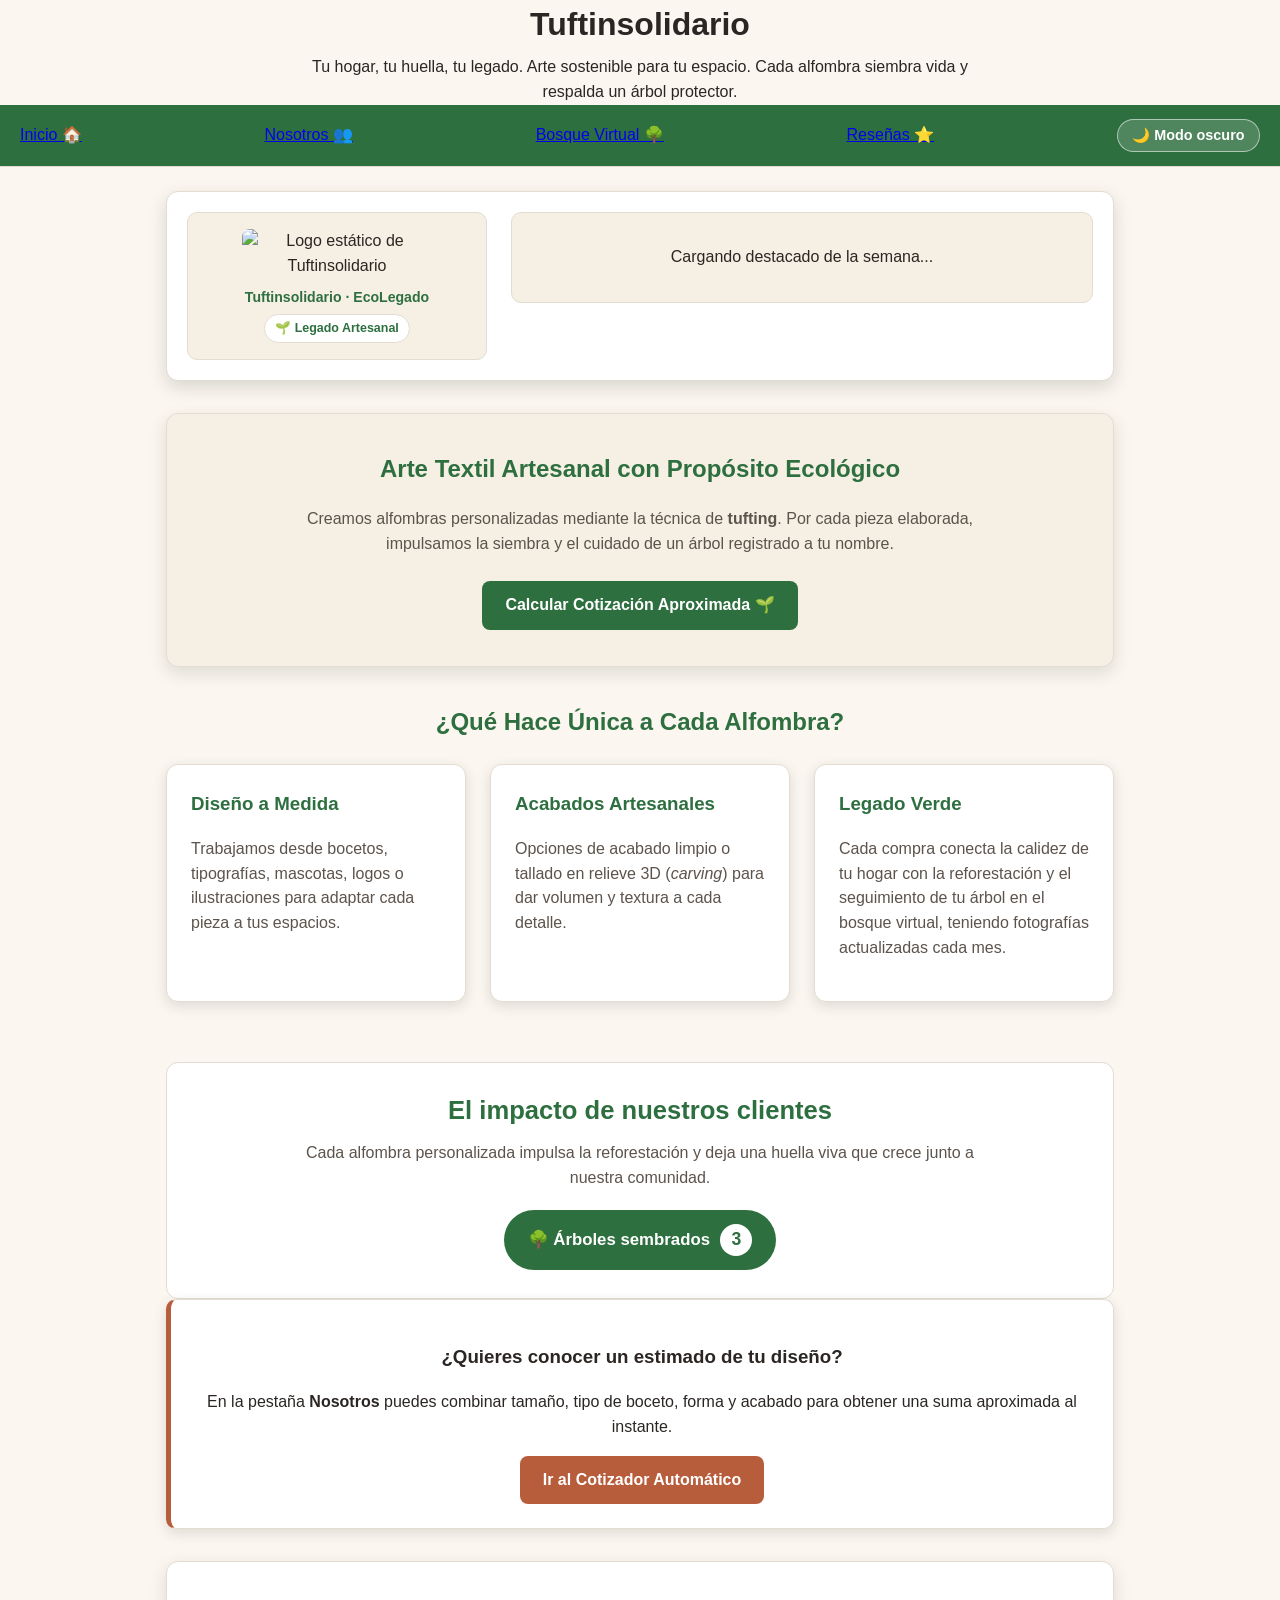
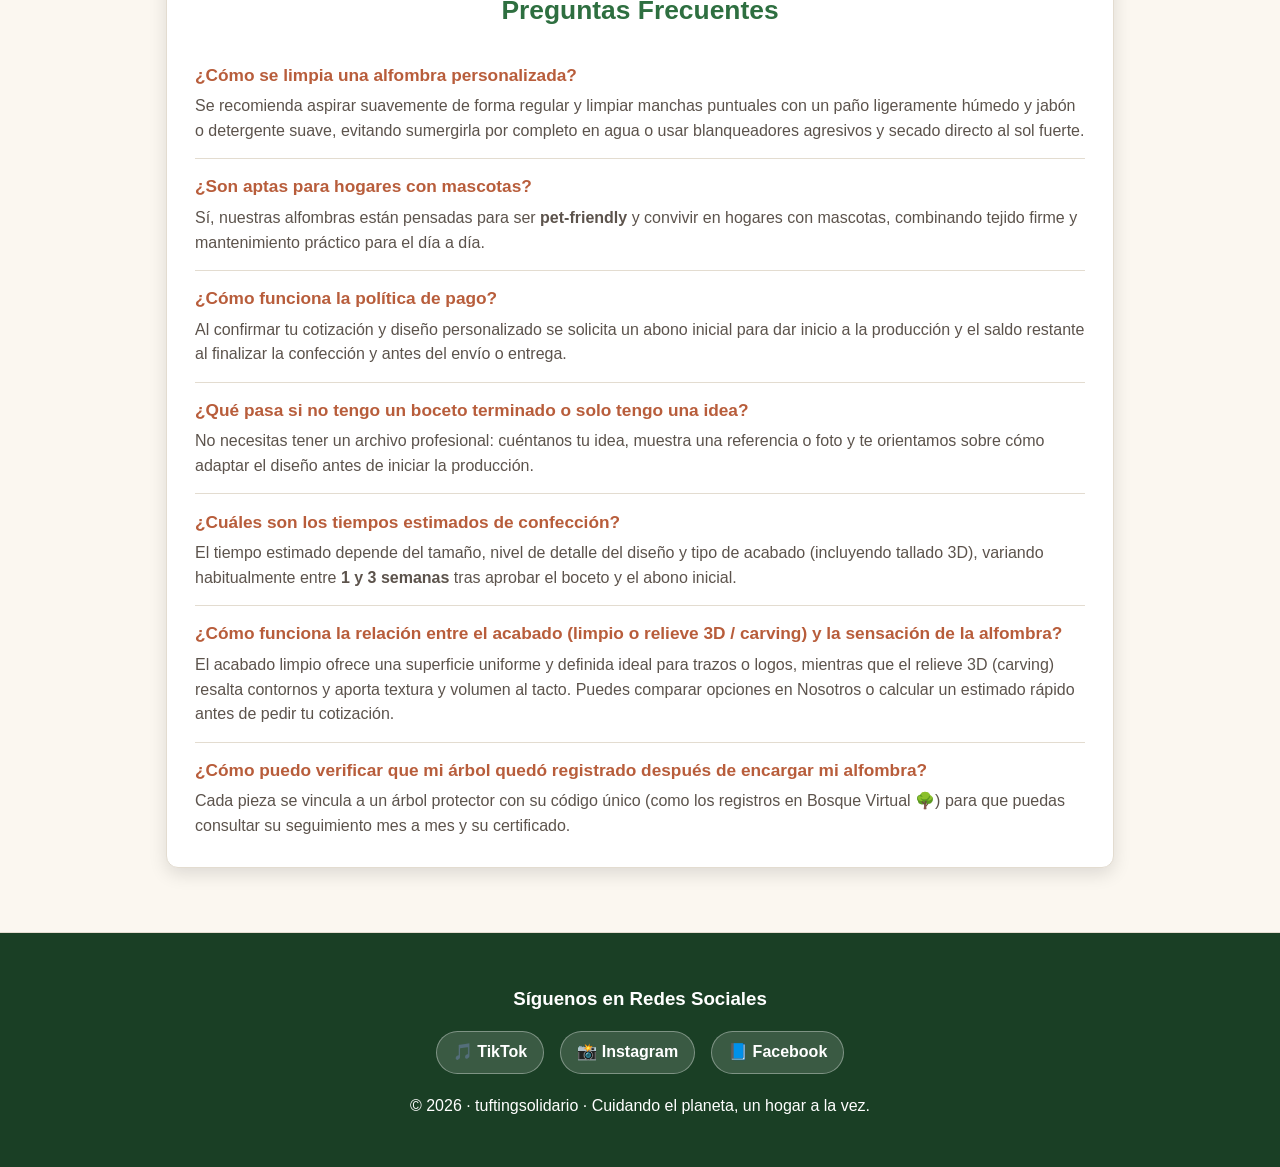
==== index.html @ ca731502 "Update index.html" ====
<!DOCTYPE html>
<html lang="es">
<head>
  <meta charset="UTF-8" />
  <meta name="viewport" content="width=device-width, initial-scale=1.0" />
  <title>Tuftinsolidario</title>
  <script src="https://www.google.com/recaptcha/enterprise.js?render=6LfWWOMtAAAAAG-5zjE4hywzDE1Qtfbz1AuRd30g"></script>
  <link rel="stylesheet" href="styles.css" />
  <style>
    header {
      text-align: center;
      display: flex;
      flex-direction: column;
      align-items: center;
      justify-content: center;
    }
    header h1 {
      margin: 0 auto;
      text-align: center;
      width: 100%;
    }
    header p {
      margin: 0.35rem auto 0;
      text-align: center;
      max-width: 720px;
    }
    .impacto-section {
      background-color: var(--card-bg, var(--bg-card, #ffffff));
      border: 1px solid var(--border-color, #e3dcd0);
      border-radius: 12px;
      padding: 1.75rem;
      margin: 2rem auto 0;
      text-align: center;
    }
    .impacto-section h2 {
      margin-top: 0;
      margin-bottom: 0.65rem;
      color: var(--primary-color, var(--accent-primary, #2e6f40));
      font-size: 1.6rem;
    }
    .impacto-section p {
      margin: 0 auto 1.25rem;
      max-width: 680px;
      color: var(--muted-color, var(--text-muted, #5c534c));
    }
    .btn-contador-arboles {
      display: inline-flex;
      align-items: center;
      gap: 0.65rem;
      background-color: var(--primary-color, var(--accent-primary, #2e6f40));
      color: #ffffff;
      text-decoration: none;
      padding: 0.85rem 1.45rem;
      border-radius: 999px;
      font-weight: bold;
      font-size: 1.05rem;
      transition: transform 0.15s ease, filter 0.15s ease;
    }
    .btn-contador-arboles:hover {
      transform: translateY(-1px);
      filter: brightness(0.95);
    }
    .contador-numero {
      display: inline-flex;
      align-items: center;
      justify-content: center;
      min-width: 2rem;
      height: 2rem;
      padding: 0 0.55rem;
      border-radius: 999px;
      background-color: #ffffff;
      color: var(--primary-color, var(--accent-primary, #2e6f40));
      font-weight: 800;
      font-size: 1.1rem;
    }
    .faq-section {
      background-color: var(--card-bg, var(--bg-card, #ffffff));
      border: 1px solid var(--border-color, #e3dcd0);
      border-radius: 12px;
      padding: 1.75rem;
      margin: 2rem auto;
      max-width: 980px;
    }
    .faq-section h2 {
      margin-top: 0;
      margin-bottom: 1rem;
      color: var(--primary-color, var(--accent-primary, #2e6f40));
      text-align: center;
      font-size: 1.65rem;
    }
    .faq-item {
      border-bottom: 1px solid var(--border-color, #e3dcd0);
      padding: 0.9rem 0;
    }
    .faq-item:last-child {
      border-bottom: none;
      padding-bottom: 0;
    }
    .faq-item h3 {
      margin: 0 0 0.35rem;
      color: var(--accent-warm, #b85d3b);
      font-size: 1.08rem;
    }
    .faq-item p {
      margin: 0;
      color: var(--muted-color, var(--text-muted, #5c534c));
    }
    .logo-fallback-badge {
      display: inline-block;
      margin-top: 0.35rem;
      padding: 0.25rem 0.65rem;
      border-radius: 999px;
      font-size: 0.78rem;
      font-weight: bold;
      background-color: var(--card-bg, #ffffff);
      color: var(--primary-color, var(--accent-primary, #2e6f40));
      border: 1px solid var(--border-color, #e3dcd0);
    }
    .medio-semanal-box img,
    .medio-semanal-box video {
      max-width: 100%;
      height: auto;
      border-radius: 8px;
      display: block;
      margin: 0 auto;
    }
  </style>
</head>
<body>
  <header>
    <h1>Tuftinsolidario</h1>
    <p>Tu hogar, tu huella, tu legado. Arte sostenible para tu espacio. Cada alfombra siembra vida y respalda un árbol protector.</p>
  </header>

  <nav>
    <a href="index.html">Inicio 🏠</a>
    <a href="nosotros.html">Nosotros 👥</a>
    <a href="arboles.html">Bosque Virtual 🌳</a>
    <a href="resenas.html">Reseñas ⭐</a>
    <button id="btnTema" type="button" class="btn-tema" aria-label="Alternar entre modo claro y oscuro">
      🌙 Modo oscuro
    </button>
  </nav>

  <section class="showcase-semanal">
    <div class="showcase-grid">
      <div class="logo-fijo-box">
        <img id="logoEstatico" src="logo-ecolegado.png" alt="Logo estático de Tuftinsolidario" class="logo-estatico" />
        <p class="logo-etiqueta">Tuftinsolidario · EcoLegado</p>
        <span id="logoEstado" class="logo-fallback-badge">🌱 Legado Artesanal</span>
      </div>
      <div id="medioSemanalBox" class="medio-semanal-box">
        <p id="estadoMedioSemanal">Cargando destacado de la semana...</p>
      </div>
    </div>
  </section>

  <main class="container">
    <section class="hero">
      <h2>Arte Textil Artesanal con Propósito Ecológico</h2>
      <p>
        Creamos alfombras personalizadas mediante la técnica de <strong>tufting</strong>. Por cada pieza elaborada, impulsamos la siembra y el cuidado de un árbol registrado a tu nombre.
      </p>
      <a href="arboles.html" class="btn">Calcular Cotización Aproximada 🌱</a>
    </section>

    <section id="pilares">
      <h2 class="seccion-titulo">¿Qué Hace Única a Cada Alfombra?</h2>
      <div class="grid-cards">
        <article class="card">
          <h3>Diseño a Medida</h3>
          <p>
            Trabajamos desde bocetos, tipografías, mascotas, logos o ilustraciones para adaptar cada pieza a tus espacios.
          </p>
        </article>
        <article class="card">
          <h3>Acabados Artesanales</h3>
          <p>
            Opciones de acabado limpio o tallado en relieve 3D (<em>carving</em>) para dar volumen y textura a cada detalle.
          </p>
        </article>
        <article class="card">
          <h3>Legado Verde</h3>
          <p>
            Cada compra conecta la calidez de tu hogar con la reforestación y el seguimiento de tu árbol en el bosque virtual, teniendo fotografías actualizadas cada mes.
          </p>
        </article>
      </div>
    </section>

    <section id="impacto-clientes" class="impacto-section">
      <h2>El impacto de nuestros clientes</h2>
      <p>
        Cada alfombra personalizada impulsa la reforestación y deja una huella viva que crece junto a nuestra comunidad.
      </p>
      <a href="arboles.html" class="btn-contador-arboles">
        <span>🌳 Árboles sembrados</span>
        <span id="contadorArbolesSembrados" class="contador-numero">3</span>
      </a>
    </section>

    <section class="cotizador-cta">
      <h3>¿Quieres conocer un estimado de tu diseño?</h3>
      <p>
        En la pestaña <strong>Nosotros</strong> puedes combinar tamaño, tipo de boceto, forma y acabado para obtener una suma aproximada al instante.
      </p>
      <a href="nosotros.html" class="btn btn-secundario">Ir al Cotizador Automático</a>
    </section>

    <section id="preguntas-frecuentes" class="faq-section">
      <h2>Preguntas Frecuentes</h2>
      <div class="faq-item">
        <h3>¿Cómo se limpia una alfombra personalizada?</h3>
        <p>
          Se recomienda aspirar suavemente de forma regular y limpiar manchas puntuales con un paño ligeramente húmedo y jabón o detergente suave, evitando sumergirla por completo en agua o usar blanqueadores agresivos y secado directo al sol fuerte.
        </p>
      </div>
      <div class="faq-item">
        <h3>¿Son aptas para hogares con mascotas?</h3>
        <p>
          Sí, nuestras alfombras están pensadas para ser <strong>pet-friendly</strong> y convivir en hogares con mascotas, combinando tejido firme y mantenimiento práctico para el día a día.
        </p>
      </div>
      <div class="faq-item">
        <h3>¿Cómo funciona la política de pago?</h3>
        <p>
          Al confirmar tu cotización y diseño personalizado se solicita un abono inicial para dar inicio a la producción y el saldo restante al finalizar la confección y antes del envío o entrega.
        </p>
      </div>
      <div class="faq-item">
        <h3>¿Qué pasa si no tengo un boceto terminado o solo tengo una idea?</h3>
        <p>
          No necesitas tener un archivo profesional: cuéntanos tu idea, muestra una referencia o foto y te orientamos sobre cómo adaptar el diseño antes de iniciar la producción.
        </p>
      </div>
      <div class="faq-item">
        <h3>¿Cuáles son los tiempos estimados de confección?</h3>
        <p>
          El tiempo estimado depende del tamaño, nivel de detalle del diseño y tipo de acabado (incluyendo tallado 3D), variando habitualmente entre <strong>1 y 3 semanas</strong> tras aprobar el boceto y el abono inicial.
        </p>
      </div>
      <div class="faq-item">
        <h3>¿Cómo funciona la relación entre el acabado (limpio o relieve 3D / carving) y la sensación de la alfombra?</h3>
        <p>
          El acabado limpio ofrece una superficie uniforme y definida ideal para trazos o logos, mientras que el relieve 3D (carving) resalta contornos y aporta textura y volumen al tacto. Puedes comparar opciones en Nosotros o calcular un estimado rápido antes de pedir tu cotización.
        </p>
      </div>
      <div class="faq-item">
        <h3>¿Cómo puedo verificar que mi árbol quedó registrado después de encargar mi alfombra?</h3>
        <p>
          Cada pieza se vincula a un árbol protector con su código único (como los registros en Bosque Virtual 🌳) para que puedas consultar su seguimiento mes a mes y su certificado.
        </p>
      </div>
    </section>
  </main>

  <footer>
    <h3>Síguenos en Redes Sociales</h3>
    <div class="social-links">
      <a href="https://www.tiktok.com/@tuftingsolidario" target="_blank" rel="noopener noreferrer" class="social-link">
        🎵 TikTok
      </a>
      <a href="https://www.instagram.com/tuftingsolidario" target="_blank" rel="noopener noreferrer" class="social-link">
        📸 Instagram
      </a>
      <a href="https://www.facebook.com/tuftingsolidario" target="_blank" rel="noopener noreferrer" class="social-link">
        📘 Facebook
      </a>
    </div>
    <p class="footer-copy">
      &copy; 2026 · tuftingsolidario · Cuidando el planeta, un hogar a la vez.
    </p>
  </footer>

  <script>
    (function () {
      const STORAGE_KEY = "ecolegado_theme";
      const rootEl = document.documentElement;
      const btnTema = document.getElementById("btnTema");

      function aplicarTema(tema) {
        if (tema === "dark") {
          rootEl.setAttribute("data-theme", "dark");
          if (btnTema) btnTema.textContent = "☀️ Modo claro";
        } else {
          rootEl.removeAttribute("data-theme");
          if (btnTema) btnTema.textContent = "🌙 Modo oscuro";
        }
      }

      const temaGuardado = localStorage.getItem(STORAGE_KEY) || "light";
      aplicarTema(temaGuardado);

      if (btnTema) {
        btnTema.addEventListener("click", function () {
          const esOscuro = rootEl.getAttribute("data-theme") === "dark";
          const siguienteTema = esOscuro ? "light" : "dark";
          localStorage.setItem(STORAGE_KEY, siguienteTema);
          aplicarTema(siguienteTema);
        });
      }
    })();
  </script>

  <script type="module">
    import { initializeApp } from "https://www.gstatic.com/firebasejs/10.7.1/firebase-app.js";
    import { getFirestore, doc, getDoc } from "https://www.gstatic.com/firebasejs/10.7.1/firebase-firestore.js";

    const firebaseConfig = {
      apiKey: "AIzaSyDt8rNOONVBbJUIXT0MYHAHm6bbV9sZ1mk",
      authDomain: "ecolegado-21e65.firebaseapp.com",
      databaseURL: "https://ecolegado-21e65-default-rtdb.firebaseio.com",
      projectId: "ecolegado-21e65",
      storageBucket: "ecolegado-21e65.firebasestorage.app",
      messagingSenderId: "678783567354",
      appId: "1:678783567354:web:657139d7917401b745d043",
      measurementId: "G-MJ78QZDTHJ"
    };

    const app = initializeApp(firebaseConfig);
    const db = getFirestore(app);

    const VIDEO_SEMANAL_LOCAL = "video-semanal.mp4";
    const medioBox = document.getElementById("medioSemanalBox");
    const logoImg = document.getElementById("logoEstatico");
    const logoEstado = document.getElementById("logoEstado");
    let logoCargadoOk = false;

    function escapeHTML(str) {
      return String(str || "")
        .replace(/&/g, "&amp;")
        .replace(/</g, "&lt;")
        .replace(/>/g, "&gt;")
        .replace(/"/g, "&quot;")
        .replace(/'/g, "&#039;");
    }

    if (logoImg) {
      logoImg.addEventListener("load", function () {
        logoCargadoOk = true;
        logoImg.style.display = "block";
        if (logoEstado) logoEstado.style.display = "none";
      });

      logoImg.addEventListener("error", function () {
        if (!logoCargadoOk) {
          logoImg.style.display = "none";
          if (logoEstado) {
            logoEstado.style.display = "inline-block";
            logoEstado.textContent = "🌿 TUFTINGSOLIDARIO";
          }
        }
      });
    }

    function extraerIdDrive(urlStr) {
      const limpia = (urlStr || "").trim();
      if (!limpia) return "";

      const patrones = [
        /drive\.google\.com\/file\/d\/([a-zA-Z0-9_-]+)/,
        /drive\.google\.com\/open\?id=([a-zA-Z0-9_-]+)/,
        /lh3\.googleusercontent\.com\/d\/([a-zA-Z0-9_-]+)/,
        /[?&]id=([a-zA-Z0-9_-]+)/
      ];

      for (const patron of patrones) {
        const match = limpia.match(patron);
        if (match && match[1]) return match[1];
      }
      return "";
    }

    function normalizarUrlDriveImagen(urlStr) {
      const limpia = (urlStr || "").trim();
      if (!limpia) return "";

      const id = extraerIdDrive(limpia);
      if (id && (limpia.includes("drive.google.com") || limpia.includes("googleusercontent.com"))) {
        return `https://lh3.googleusercontent.com/d/${id}`;
      }
      return limpia;
    }

    function convertirYouTubeEmbed(urlStr) {
      try {
        const u = new URL(urlStr);
        let videoId = "";
        if (u.hostname.includes("youtube.com")) {
          if (u.searchParams.get("v")) videoId = u.searchParams.get("v");
          else if (u.pathname.includes("/embed/")) videoId = u.pathname.split("/embed/")[1].split("/")[0];
          else if (u.pathname.includes("/shorts/")) videoId = u.pathname.split("/shorts/")[1].split("/")[0];
        } else if (u.hostname.includes("youtu.be")) {
          videoId = u.pathname.replace("/", "").split("/")[0];
        }
        if (videoId) {
          return `https://www.youtube.com/embed/${videoId}?autoplay=1&mute=1&playsinline=1`;
        }
      } catch (_) {}
      return urlStr;
    }

    function resolverUrlVideo(urlStr) {
      const limpia = (urlStr || "").trim() || VIDEO_SEMANAL_LOCAL;
      const idDrive = limpia.includes("drive.google.com") ? extraerIdDrive(limpia) : "";
      if (idDrive) {
        return {
          modo: "iframe",
          src: `https://drive.google.com/file/d/${idDrive}/preview?autoplay=1&mute=1`
        };
      }
      return {
        modo: "video",
        src: limpia
      };
    }

    function activarAutoplayVideo() {
      if (!medioBox) return;
      const videoEl = medioBox.querySelector("video");
      if (!videoEl) return;

      videoEl.muted = true;
      videoEl.defaultMuted = true;
      videoEl.playsInline = true;

      const reproducir = () => {
        const promesa = videoEl.play();
        if (promesa && typeof promesa.catch === "function") {
          promesa.catch(() => {});
        }
      };

      if (videoEl.readyState >= 2) {
        reproducir();
      } else {
        videoEl.addEventListener("canplay", reproducir, { once: true });
      }
    }

    function renderizarVideoLocal(titulo) {
      if (!medioBox) return;
      const tituloSeguro = escapeHTML(titulo || "Destacado semanal");
      medioBox.innerHTML = `
        <video id="videoSemanalLocal" src="${VIDEO_SEMANAL_LOCAL}" controls autoplay muted loop playsinline preload="auto" onerror="this.outerHTML='<p>No se pudo reproducir <strong>video-semanal.mp4</strong>. Verifica que el archivo exista en la raíz del repositorio y sea un MP4 válido.</p>';"></video>
        ${titulo ? `<p class="medio-titulo">${tituloSeguro}</p>` : ""}
      `;
      activarAutoplayVideo();
    }

    async function cargarDestacadoYLogo() {
      try {
        const snap = await getDoc(doc(db, "configuracion", "destacado_semanal"));
        if (!snap.exists()) {
          renderizarVideoLocal("");
          return;
        }

        const data = snap.data();
        const urlLogoNorm = normalizarUrlDriveImagen(data.logoUrl);
        if (urlLogoNorm && /^https?:\/\//i.test(urlLogoNorm) && logoImg) {
          logoImg.style.display = "block";
          logoImg.src = urlLogoNorm;
        }

        const rawUrl = (data.imagen || data.imagenUrl || data.url || data.videoUrl || "").trim();
        if (!rawUrl || data.tipo === "video-local") {
          renderizarVideoLocal(data.titulo || "");
          return;
        }

        const esYouTube = rawUrl.includes("youtube.com") || rawUrl.includes("youtu.be") || data.tipo === "youtube";
        const esVideo =
          data.tipo === "video" ||
          data.tipo === "mp4" ||
          /\.(mp4|webm|ogg|mov)(\?|$)/i.test(rawUrl) ||
          rawUrl.includes("drive.google.com");
        let medioHtml = "";
        const tituloSeguro = escapeHTML(data.titulo || "Destacado semanal");

        if (esYouTube) {
          const embedUrl = escapeHTML(convertirYouTubeEmbed(rawUrl));
          medioHtml = `<iframe src="${embedUrl}" title="${tituloSeguro}" style="width:100%;aspect-ratio:16/9;border:0;border-radius:8px;" allow="accelerometer; autoplay; clipboard-write; encrypted-media; gyroscope; picture-in-picture" allowfullscreen></iframe>`;
        } else if (esVideo) {
          const resuelto = resolverUrlVideo(rawUrl);
          if (resuelto.modo === "iframe") {
            medioHtml = `<iframe src="${escapeHTML(resuelto.src)}" title="${tituloSeguro}" style="width:100%;aspect-ratio:16/9;border:0;border-radius:8px;" allow="autoplay; encrypted-media" allowfullscreen></iframe>`;
          } else {
            medioHtml = `<video src="${escapeHTML(resuelto.src)}" controls autoplay muted loop playsinline preload="auto" onerror="this.outerHTML='<p>No se pudo reproducir el video. Verifica que el enlace sea un .mp4/.webm público o usa video-semanal.mp4.</p>';"></video>`;
          }
        } else {
          const imgUrl = escapeHTML(normalizarUrlDriveImagen(rawUrl));
          medioHtml = `<img src="${imgUrl}" alt="${tituloSeguro}" onerror="this.outerHTML='<p>No se pudo mostrar la imagen. Revisa que el archivo en Drive sea público o usa un enlace directo de imagen.</p>';" />`;
        }

        if (medioBox) {
          medioBox.innerHTML = `
            ${medioHtml}
            ${data.titulo ? `<p class="medio-titulo">${tituloSeguro}</p>` : ""}
          `;
          activarAutoplayVideo();
        }
      } catch (e) {
        renderizarVideoLocal("");
      }
    }

    cargarDestacadoYLogo();
  </script>
</body>
</html>
---- styles.css ----
:root {
  --bg-page: #fbf7f0;
  --bg-card: #ffffff;
  --bg-box: #f6efe4;
  --text-main: #2b2623;
  --text-muted: #5c534c;
  --accent-primary: #2e6f40;
  --accent-hover: #225430;
  --accent-warm: #b85d3b;
  --border-color: #e3dcd0;
  --footer-bg: #1a3f25;
}

[data-theme="dark"] {
  --bg-page: #101512;
  --bg-card: #1b241e;
  --bg-box: #26332b;
  --text-main: #f4f1ea;
  --text-muted: #c4cfc7;
  --accent-primary: #52a66d;
  --accent-hover: #3f8756;
  --accent-warm: #e5835c;
  --border-color: #3c4f42;
  --footer-bg: #0b180f;
}

* {
  box-sizing: border-box;
}

body {
  margin: 0;
  font-family: "Segoe UI", Tahoma, Geneva, Verdana, sans-serif;
  background-color: var(--bg-page);
  color: var(--text-main);
  line-height: 1.55;
  transition: background-color 0.25s ease, color 0.25s ease;
}

nav {
  background-color: var(--accent-primary);
  padding: 0.9rem 1.25rem;
  display: flex;
  align-items: center;
  justify-content: space-between;
  flex-wrap: wrap;
  gap: 0.75rem;
  border-bottom: 1px solid var(--border-color);
}

.nav-links {
  display: flex;
  flex-wrap: wrap;
  gap: 1rem;
}

.nav-links a {
  color: #ffffff;
  text-decoration: none;
  font-weight: bold;
}

.nav-links a:hover {
  color: #f3d5c5;
  text-decoration: underline;
}

.theme-btn,
.btn-tema {
  background-color: rgba(255, 255, 255, 0.16);
  color: #ffffff;
  border: 1px solid rgba(255, 255, 255, 0.55);
  border-radius: 999px;
  padding: 0.42rem 0.9rem;
  font-size: 0.9rem;
  font-weight: bold;
  cursor: pointer;
  transition: background-color 0.25s ease, color 0.25s ease;
}

.theme-btn:hover,
.btn-tema:hover {
  background-color: #ffffff;
  color: var(--accent-hover);
}

.site-header {
  background: linear-gradient(135deg, var(--accent-primary), var(--accent-hover));
  color: #ffffff;
  padding: 2.15rem 1rem;
  text-align: center;
  border-bottom: 1px solid var(--border-color);
}

.site-header h1 {
  margin: 0;
  font-size: 2.05rem;
}

.site-header p {
  margin: 0.45rem 0 0;
  opacity: 0.95;
}

.showcase-semanal {
  max-width: 980px;
  margin: 1.5rem auto 0;
  padding: 0 1rem;
}

.showcase-grid {
  display: grid;
  grid-template-columns: minmax(220px, 300px) 1fr;
  gap: 1.5rem;
  align-items: start;
  background-color: var(--bg-card);
  border: 1px solid var(--border-color);
  box-shadow: 0 6px 18px rgba(0, 0, 0, 0.14);
  border-radius: 12px;
  padding: 1.25rem;
}

.logo-fijo-box {
  position: sticky;
  top: 1rem;
  text-align: center;
  background-color: var(--bg-box);
  border: 1px solid var(--border-color);
  border-radius: 10px;
  padding: 1rem;
}

.logo-estatico {
  width: 100%;
  max-width: 190px;
  height: auto;
  display: block;
  margin: 0 auto 0.5rem;
  border-radius: 8px;
}

.logo-etiqueta {
  margin: 0;
  font-size: 0.88rem;
  font-weight: bold;
  color: var(--accent-primary);
}

.logo-fallback-badge {
  display: inline-block;
  margin-top: 0.4rem;
  padding: 0.25rem 0.65rem;
  border-radius: 999px;
  font-size: 0.78rem;
  font-weight: bold;
  background-color: var(--bg-card);
  color: var(--accent-primary);
  border: 1px solid var(--border-color);
}

.medio-semanal-box {
  background-color: var(--bg-box);
  border: 1px solid var(--border-color);
  border-radius: 10px;
  padding: 1rem;
  text-align: center;
}

.medio-semanal-box img,
.medio-semanal-box video,
.medio-semanal-box iframe {
  width: 100%;
  max-height: 360px;
  object-fit: cover;
  border-radius: 8px;
  display: block;
}

.medio-titulo {
  margin: 0.75rem 0 0;
  font-weight: bold;
  color: var(--text-main);
}

.container {
  max-width: 980px;
  margin: 0 auto;
  padding: 2rem 1rem;
}

.hero {
  text-align: center;
  padding: 2.25rem 1.5rem;
  background-color: var(--bg-box);
  border: 1px solid var(--border-color);
  box-shadow: 0 6px 18px rgba(0, 0, 0, 0.12);
  border-radius: 12px;
  margin-bottom: 2.25rem;
}

.hero h2 {
  color: var(--accent-primary);
  margin-top: 0;
}

.hero p {
  color: var(--text-muted);
  max-width: 720px;
  margin: 0 auto 1.5rem;
}

.btn {
  background-color: var(--accent-primary);
  color: #ffffff;
  padding: 0.75rem 1.45rem;
  border-radius: 8px;
  text-decoration: none;
  font-weight: bold;
  display: inline-block;
  border: none;
  cursor: pointer;
  transition: background-color 0.25s ease, transform 0.2s ease;
}

.btn:hover {
  background-color: var(--accent-warm);
  transform: translateY(-2px);
}

.btn-secundario {
  background-color: var(--accent-warm);
}

.btn-secundario:hover {
  background-color: var(--accent-primary);
}

.seccion-titulo {
  text-align: center;
  color: var(--accent-primary);
  margin-bottom: 1.5rem;
}

.grid-cards {
  display: grid;
  grid-template-columns: repeat(auto-fit, minmax(250px, 1fr));
  gap: 1.5rem;
  margin-bottom: 2.25rem;
}

.card {
  background-color: var(--bg-card);
  border: 1px solid var(--border-color);
  box-shadow: 0 4px 14px rgba(0, 0, 0, 0.12);
  border-radius: 12px;
  padding: 1.5rem;
  margin-bottom: 1.5rem;
}

.card h2,
.card h3 {
  color: var(--accent-primary);
  margin-top: 0;
}

.card p {
  color: var(--text-muted);
}

.cotizador-cta {
  background-color: var(--bg-card);
  border: 1px solid var(--border-color);
  border-left: 5px solid var(--accent-warm);
  box-shadow: 0 4px 14px rgba(0, 0, 0, 0.12);
  border-radius: 10px;
  padding: 1.5rem;
  text-align: center;
  margin-bottom: 2rem;
}

.grid-cotizador {
  display: grid;
  grid-template-columns: repeat(auto-fit, minmax(220px, 1fr));
  gap: 1rem;
  margin-top: 1rem;
}

.campo {
  display: flex;
  flex-direction: column;
  gap: 0.4rem;
}

.campo label {
  font-weight: bold;
  font-size: 0.95rem;
  color: var(--text-main);
}

.campo select,
.campo textarea {
  width: 100%;
  padding: 0.65rem;
  border: 1px solid var(--border-color);
  border-radius: 8px;
  font-size: 0.95rem;
  background-color: var(--bg-box);
  color: var(--text-main);
}

.resultado-box {
  margin-top: 1.25rem;
  padding: 1rem 1.25rem;
  background-color: var(--bg-box);
  border: 1px solid var(--border-color);
  border-left: 5px solid var(--accent-warm);
  border-radius: 8px;
}

.precio-total {
  font-size: 1.65rem;
  font-weight: bold;
  color: var(--accent-primary);
  margin: 0.25rem 0;
}

.acciones-cotizador {
  display: flex;
  flex-wrap: wrap;
  gap: 0.85rem;
  margin-top: 1.1rem;
  align-items: center;
}

.btn-asesor {
  background-color: #25d366;
  color: #0e1f14;
  text-decoration: none;
  padding: 0.78rem 1.3rem;
  border-radius: 8px;
  font-size: 0.96rem;
  font-weight: bold;
  display: inline-block;
}

.btn-asesor:hover {
  filter: brightness(0.95);
}

.resumen-solicitud {
  margin-top: 0.8rem;
  font-size: 0.94rem;
  color: var(--accent-primary);
  font-weight: bold;
}

.grid-videos-4 {
  display: grid;
  grid-template-columns: repeat(auto-fit, minmax(220px, 1fr));
  gap: 1.15rem;
  margin-top: 1.1rem;
}

.video-slot {
  background-color: var(--bg-box);
  border: 1px solid var(--border-color);
  border-radius: 10px;
  padding: 0.85rem;
  display: flex;
  flex-direction: column;
  justify-content: space-between;
}

.video-slot video,
.video-slot iframe {
  width: 100%;
  aspect-ratio: 16 / 9;
  border-radius: 8px;
  border: 0;
  background-color: #000000;
}

.video-placeholder {
  aspect-ratio: 16 / 9;
  border-radius: 8px;
  background-color: var(--bg-card);
  border: 1px dashed var(--border-color);
  display: flex;
  align-items: center;
  justify-content: center;
  text-align: center;
  padding: 0.75rem;
  font-size: 0.88rem;
  color: var(--text-muted);
}

.video-titulo {
  margin: 0.65rem 0 0;
  font-weight: bold;
  font-size: 0.95rem;
  color: var(--text-main);
}

.faq-section {
  background-color: var(--bg-card);
  border: 1px solid var(--border-color);
  box-shadow: 0 6px 18px rgba(0, 0, 0, 0.12);
  border-radius: 12px;
  padding: 1.75rem;
  margin: 2rem auto;
  max-width: 980px;
}

.faq-section h2 {
  margin-top: 0;
  margin-bottom: 1rem;
  color: var(--accent-primary);
  text-align: center;
  font-size: 1.65rem;
}

.faq-item {
  border-bottom: 1px solid var(--border-color);
  padding: 0.9rem 0;
}

.faq-item:last-child {
  border-bottom: none;
  padding-bottom: 0;
}

.faq-item h3 {
  margin: 0 0 0.35rem;
  color: var(--accent-warm);
  font-size: 1.08rem;
}

.faq-item p {
  margin: 0;
  color: var(--text-muted);
}

footer {
  text-align: center;
  padding: 2rem 1rem;
  background-color: var(--footer-bg);
  color: #ffffff;
  border-top: 1px solid var(--border-color);
}

.social-links {
  display: flex;
  justify-content: center;
  flex-wrap: wrap;
  gap: 1rem;
  margin: 1rem 0 1.25rem;
}

.social-link {
  display: inline-block;
  padding: 0.5rem 1rem;
  border-radius: 999px;
  background-color: rgba(255, 255, 255, 0.14);
  border: 1px solid rgba(255, 255, 255, 0.35);
  color: #ffffff;
  text-decoration: none;
  font-weight: bold;
}

.social-link:hover {
  background-color: var(--accent-warm);
}

@media (max-width: 720px) {
  .showcase-grid {
    grid-template-columns: 1fr;
  }

  .logo-fijo-box {
    position: static;
  }
}
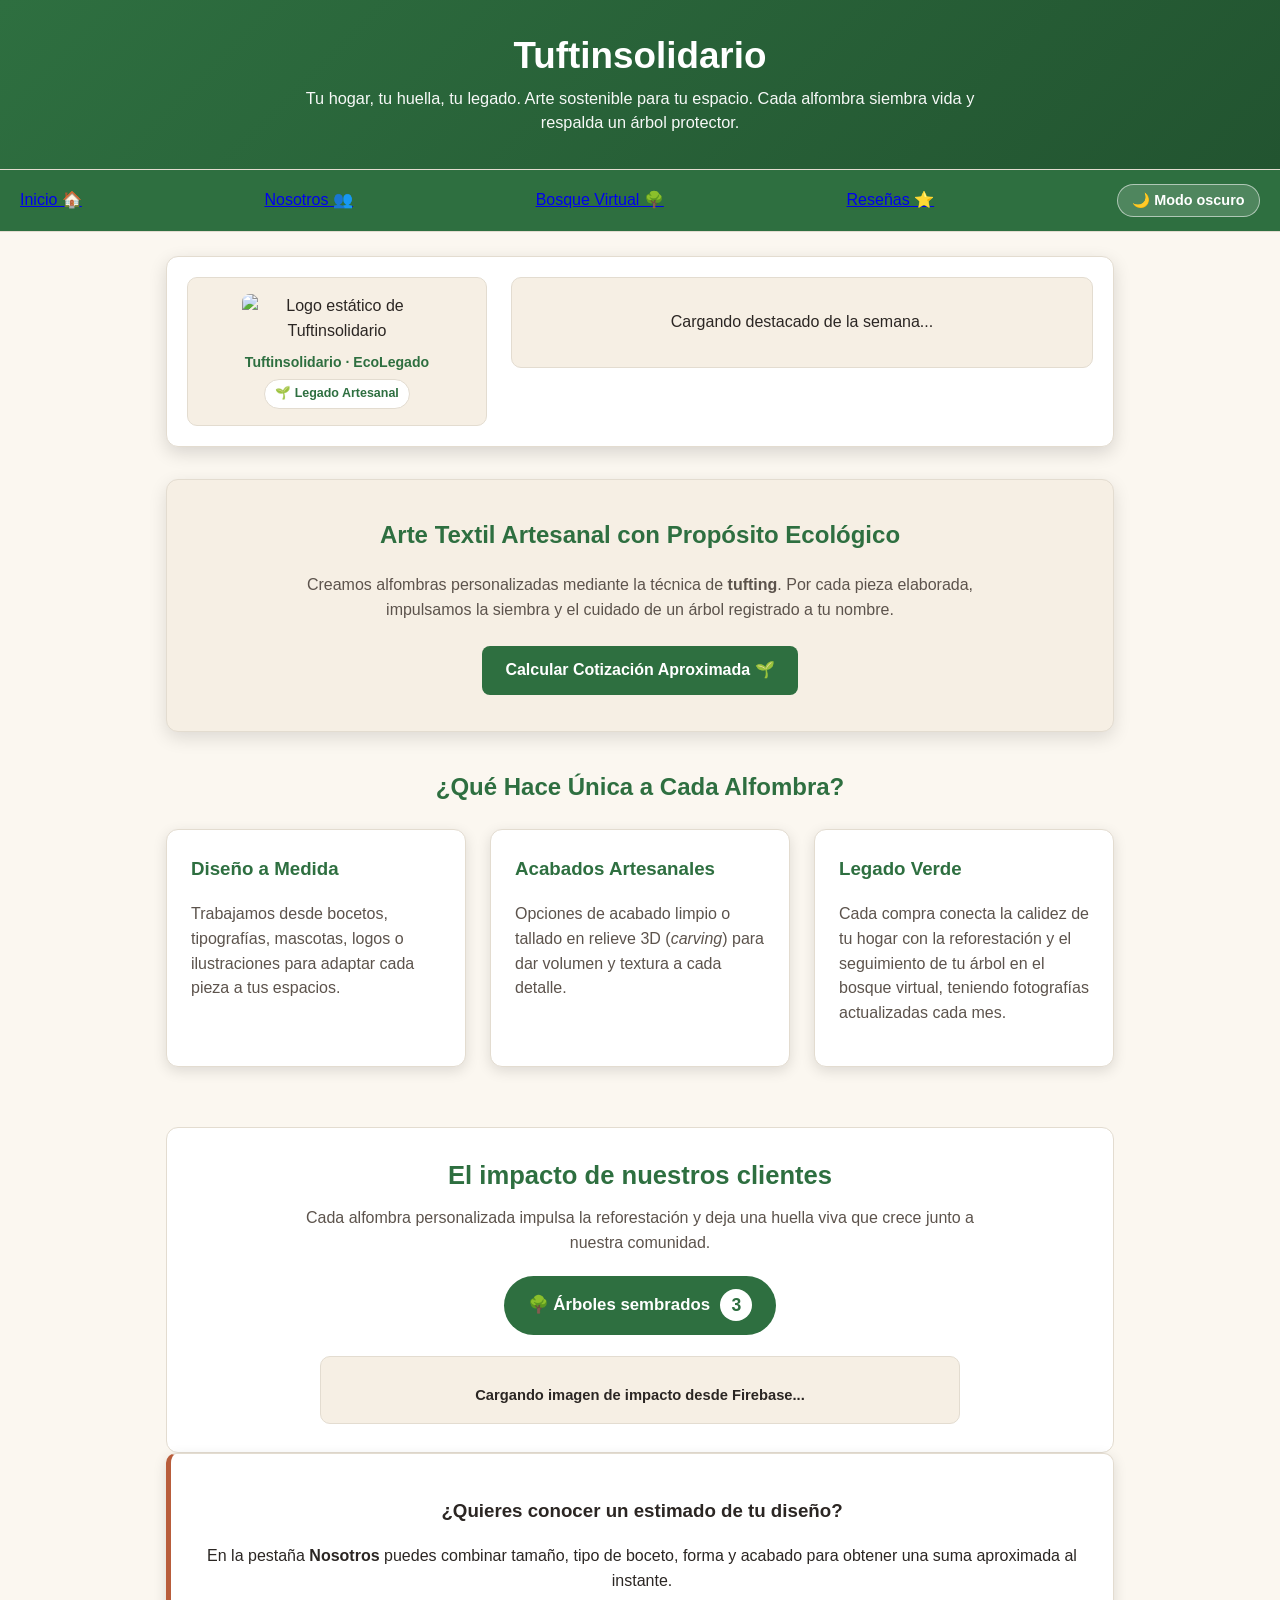
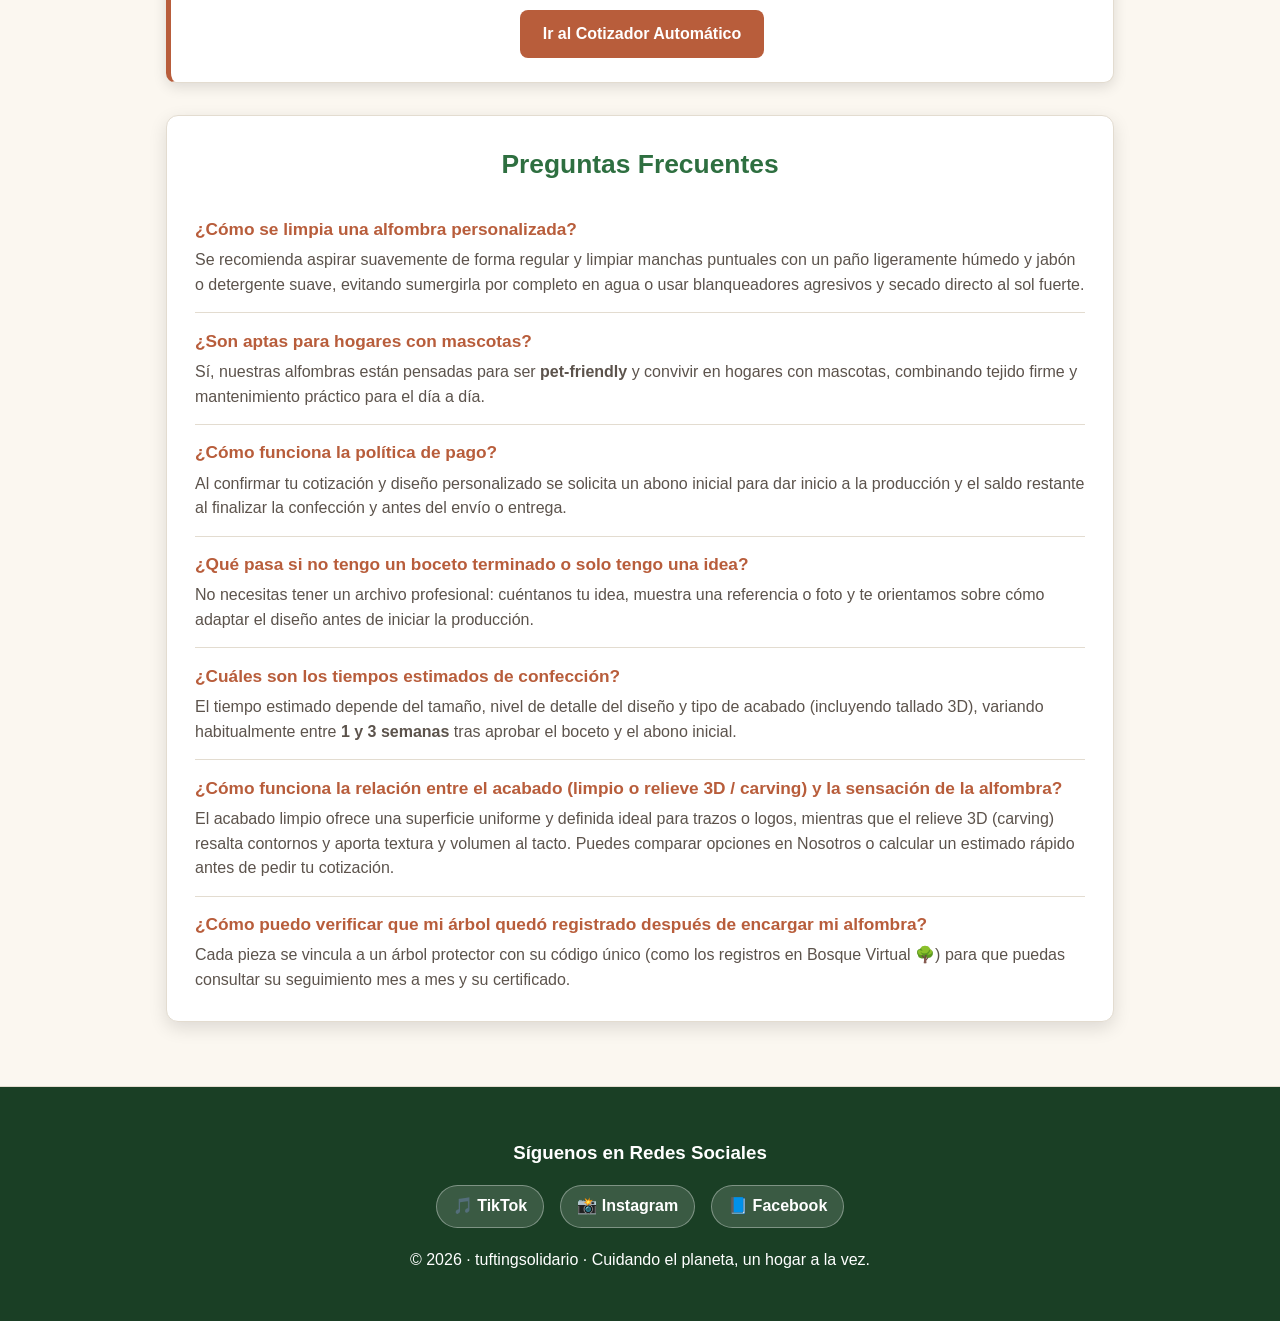
==== commit a2df1c91: "Update index.html" ====
--- a/index.html
+++ b/index.html
@@ -7,22 +7,34 @@
   <script src="https://www.google.com/recaptcha/enterprise.js?render=6LfWWOMtAAAAAG-5zjE4hywzDE1Qtfbz1AuRd30g"></script>
   <link rel="stylesheet" href="styles.css" />
   <style>
-    header {
+    header.site-header {
+      background: linear-gradient(135deg, var(--accent-primary, #2e6f40), var(--accent-hover, #225430));
+      color: #ffffff;
+      padding: 2.15rem 1.25rem;
       text-align: center;
       display: flex;
       flex-direction: column;
       align-items: center;
       justify-content: center;
-    }
-    header h1 {
+      gap: 0.45rem;
+      border-bottom: 1px solid var(--border-color, #e3dcd0);
+    }
+    header.site-header h1 {
       margin: 0 auto;
       text-align: center;
       width: 100%;
-    }
-    header p {
-      margin: 0.35rem auto 0;
+      color: #ffffff;
+      font-size: clamp(1.75rem, 3.2vw, 2.3rem);
+      line-height: 1.2;
+    }
+    header.site-header p {
+      margin: 0 auto;
       text-align: center;
       max-width: 720px;
+      color: #ffffff;
+      opacity: 0.96;
+      font-size: 1.02rem;
+      line-height: 1.5;
     }
     .impacto-section {
       background-color: var(--card-bg, var(--bg-card, #ffffff));
@@ -73,6 +85,30 @@
       font-weight: 800;
       font-size: 1.1rem;
     }
+    .impacto-media-box {
+      margin-top: 1.35rem;
+      background-color: var(--bg-box, #f6efe4);
+      border: 1px solid var(--border-color, #e3dcd0);
+      border-radius: 10px;
+      padding: 1rem;
+      max-width: 640px;
+      margin-left: auto;
+      margin-right: auto;
+    }
+    .impacto-media-box img {
+      width: 100%;
+      max-height: 360px;
+      object-fit: cover;
+      border-radius: 8px;
+      display: block;
+      margin: 0 auto;
+    }
+    .impacto-media-caption {
+      margin: 0.65rem 0 0 !important;
+      font-size: 0.92rem;
+      font-weight: 600;
+      color: var(--text-main, #2b2623) !important;
+    }
     .faq-section {
       background-color: var(--card-bg, var(--bg-card, #ffffff));
       border: 1px solid var(--border-color, #e3dcd0);
@@ -127,7 +163,7 @@
   </style>
 </head>
 <body>
-  <header>
+  <header class="site-header">
     <h1>Tuftinsolidario</h1>
     <p>Tu hogar, tu huella, tu legado. Arte sostenible para tu espacio. Cada alfombra siembra vida y respalda un árbol protector.</p>
   </header>
@@ -197,6 +233,11 @@
         <span>🌳 Árboles sembrados</span>
         <span id="contadorArbolesSembrados" class="contador-numero">3</span>
       </a>
+
+      <div id="imagenImpactoBox" class="impacto-media-box">
+        <img id="imagenImpactoFirebase" src="" alt="Registro visual del impacto en árboles sembrados" style="display:none;" />
+        <p id="estadoImagenImpacto" class="impacto-media-caption">Cargando imagen de impacto desde Firebase...</p>
+      </div>
     </section>
 
     <section class="cotizador-cta">
@@ -321,9 +362,12 @@
     const db = getFirestore(app);
 
     const VIDEO_SEMANAL_LOCAL = "video-semanal.mp4";
+    const STORAGE_BUCKET_URL = "https://firebasestorage.googleapis.com/v0/b/ecolegado-21e65.firebasestorage.app/o/";
     const medioBox = document.getElementById("medioSemanalBox");
     const logoImg = document.getElementById("logoEstatico");
     const logoEstado = document.getElementById("logoEstado");
+    const imgImpacto = document.getElementById("imagenImpactoFirebase");
+    const estadoImgImpacto = document.getElementById("estadoImagenImpacto");
     let logoCargadoOk = false;
 
     function escapeHTML(str) {
@@ -369,6 +413,16 @@
         if (match && match[1]) return match[1];
       }
       return "";
+    }
+
+    function resolverUrlImagenFirebase(rawVal) {
+      const limpia = (rawVal || "").trim();
+      if (!limpia) return "";
+      if (/^https?:\/\//i.test(limpia)) {
+        return normalizarUrlDriveImagen(limpia);
+      }
+      const rutaSinSlash = limpia.replace(/^\/+/, "");
+      return `${STORAGE_BUCKET_URL}${encodeURIComponent(rutaSinSlash)}?alt=media`;
     }
 
     function normalizarUrlDriveImagen(urlStr) {
@@ -446,6 +500,44 @@
         ${titulo ? `<p class="medio-titulo">${tituloSeguro}</p>` : ""}
       `;
       activarAutoplayVideo();
+    }
+
+    async function cargarImagenImpacto() {
+      if (!imgImpacto || !estadoImgImpacto) return;
+
+      try {
+        let dataImpacto = null;
+        const snapArbolesImpacto = await getDoc(doc(db, "arboles", "impacto"));
+        if (snapArbolesImpacto.exists()) {
+          dataImpacto = snapArbolesImpacto.data();
+        } else {
+          const snapConfigImpacto = await getDoc(doc(db, "configuracion", "impacto"));
+          if (snapConfigImpacto.exists()) {
+            dataImpacto = snapConfigImpacto.data();
+          }
+        }
+
+        const rawFuente =
+          (dataImpacto && (dataImpacto.imagen || dataImpacto.imagenUrl || dataImpacto.url || dataImpacto.storagePath)) ||
+          "arboles/impacto.jpg";
+        const urlFinal = resolverUrlImagenFirebase(rawFuente);
+        const leyenda = (dataImpacto && (dataImpacto.titulo || dataImpacto.descripcion)) || "Árboles sembrados · Legado EcoLegado";
+
+        imgImpacto.onload = function () {
+          imgImpacto.style.display = "block";
+          estadoImgImpacto.textContent = leyenda;
+        };
+
+        imgImpacto.onerror = function () {
+          imgImpacto.style.display = "none";
+          estadoImgImpacto.textContent = "Imagen de impacto en preparación desde Firebase (arboles/impacto).";
+        };
+
+        imgImpacto.src = urlFinal;
+      } catch (err) {
+        imgImpacto.style.display = "none";
+        estadoImgImpacto.textContent = "No se pudo cargar la imagen de impacto desde Firebase.";
+      }
     }
 
     async function cargarDestacadoYLogo() {
@@ -506,6 +598,7 @@
     }
 
     cargarDestacadoYLogo();
+    cargarImagenImpacto();
   </script>
 </body>
 </html>
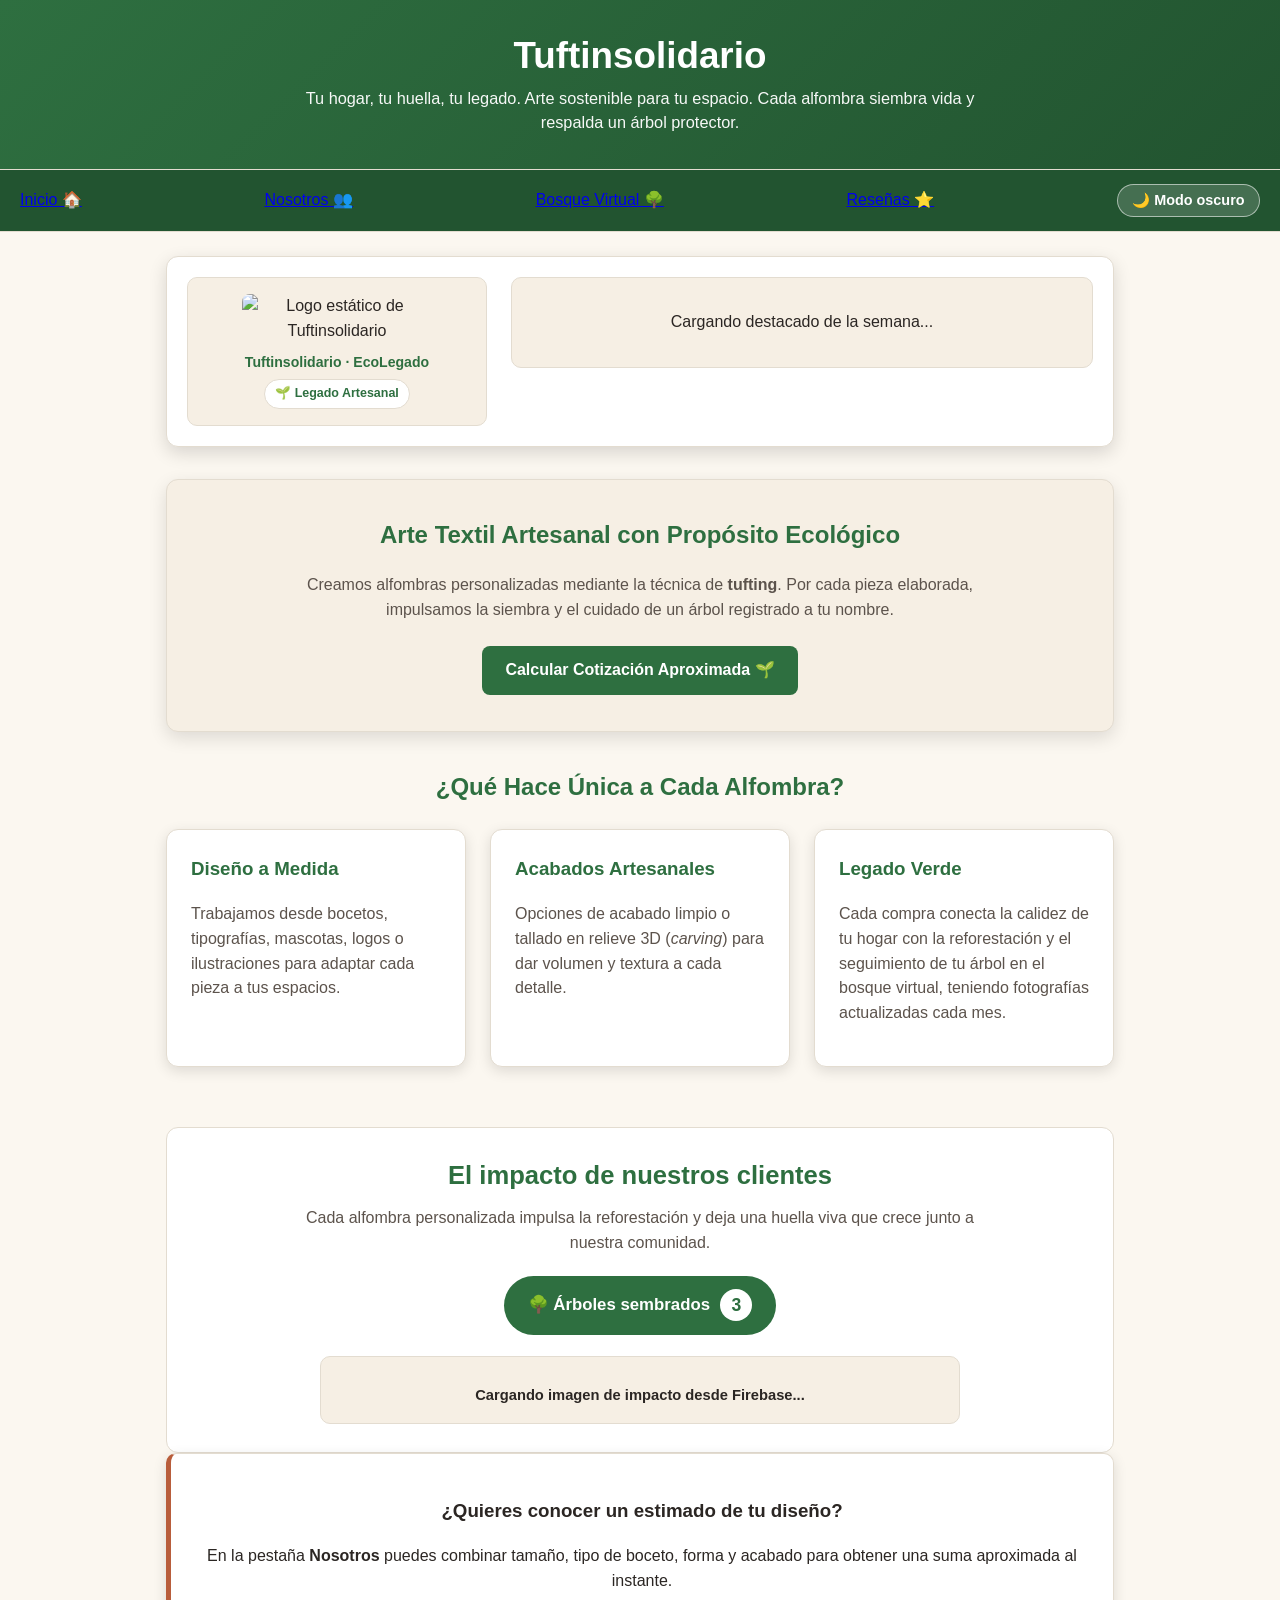
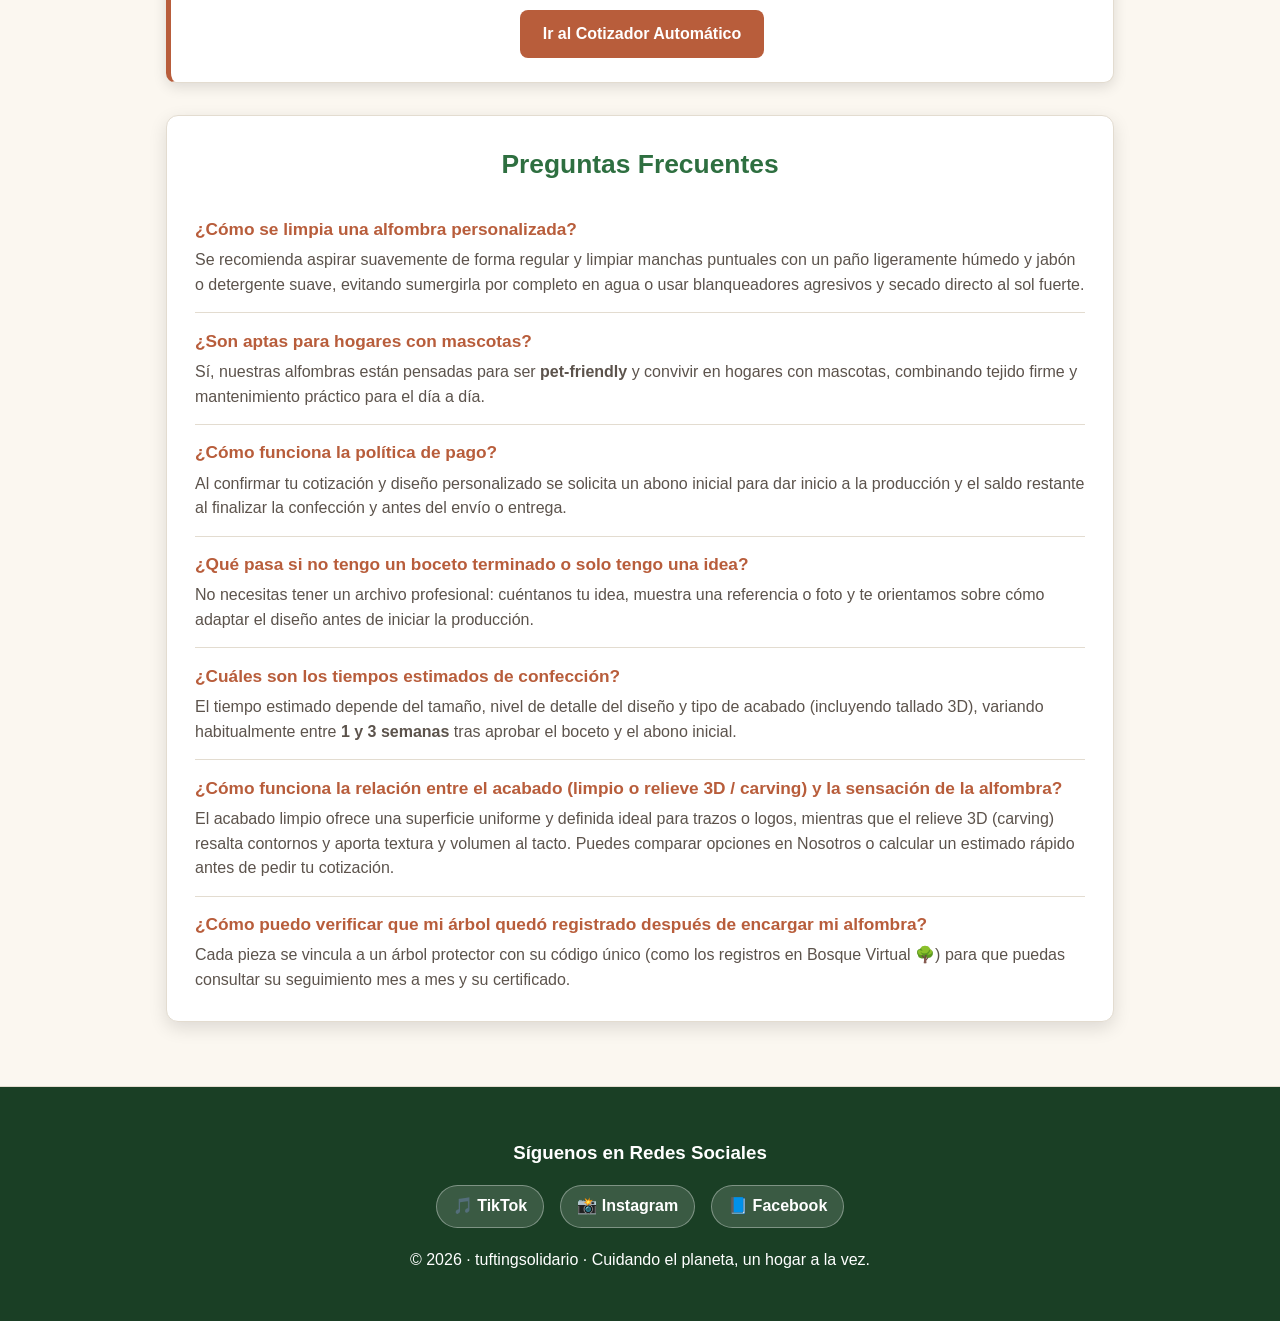
==== commit 2375cb62: "Update index.html" ====
--- a/index.html
+++ b/index.html
@@ -7,8 +7,26 @@
   <script src="https://www.google.com/recaptcha/enterprise.js?render=6LfWWOMtAAAAAG-5zjE4hywzDE1Qtfbz1AuRd30g"></script>
   <link rel="stylesheet" href="styles.css" />
   <style>
+    :root {
+      --primary-color: #2e6f40;
+      --secondary-color: #489462;
+      --accent-warm: #b85d3b;
+      --bg-color: #fbf7f0;
+      --text-color: #2b2623;
+      --nav-bg: #225430;
+    }
+
+    [data-theme="dark"] {
+      --primary-color: #57a773;
+      --secondary-color: #79c293;
+      --accent-warm: #df7a53;
+      --bg-color: #141916;
+      --text-color: #f2efe9;
+      --nav-bg: #102417;
+    }
+
     header.site-header {
-      background: linear-gradient(135deg, var(--accent-primary, #2e6f40), var(--accent-hover, #225430));
+      background: linear-gradient(135deg, var(--primary-color, #2e6f40), var(--nav-bg, #225430));
       color: #ffffff;
       padding: 2.15rem 1.25rem;
       text-align: center;
@@ -35,6 +53,12 @@
       opacity: 0.96;
       font-size: 1.02rem;
       line-height: 1.5;
+    }
+    nav {
+      background-color: var(--nav-bg, #225430);
+    }
+    nav a:hover {
+      color: #f3d5c5;
     }
     .impacto-section {
       background-color: var(--card-bg, var(--bg-card, #ffffff));
@@ -197,7 +221,7 @@
       <p>
         Creamos alfombras personalizadas mediante la técnica de <strong>tufting</strong>. Por cada pieza elaborada, impulsamos la siembra y el cuidado de un árbol registrado a tu nombre.
       </p>
-      <a href="arboles.html" class="btn">Calcular Cotización Aproximada 🌱</a>
+      <a href="nosotros.html" class="btn">Calcular Cotización Aproximada 🌱</a>
     </section>
 
     <section id="pilares">
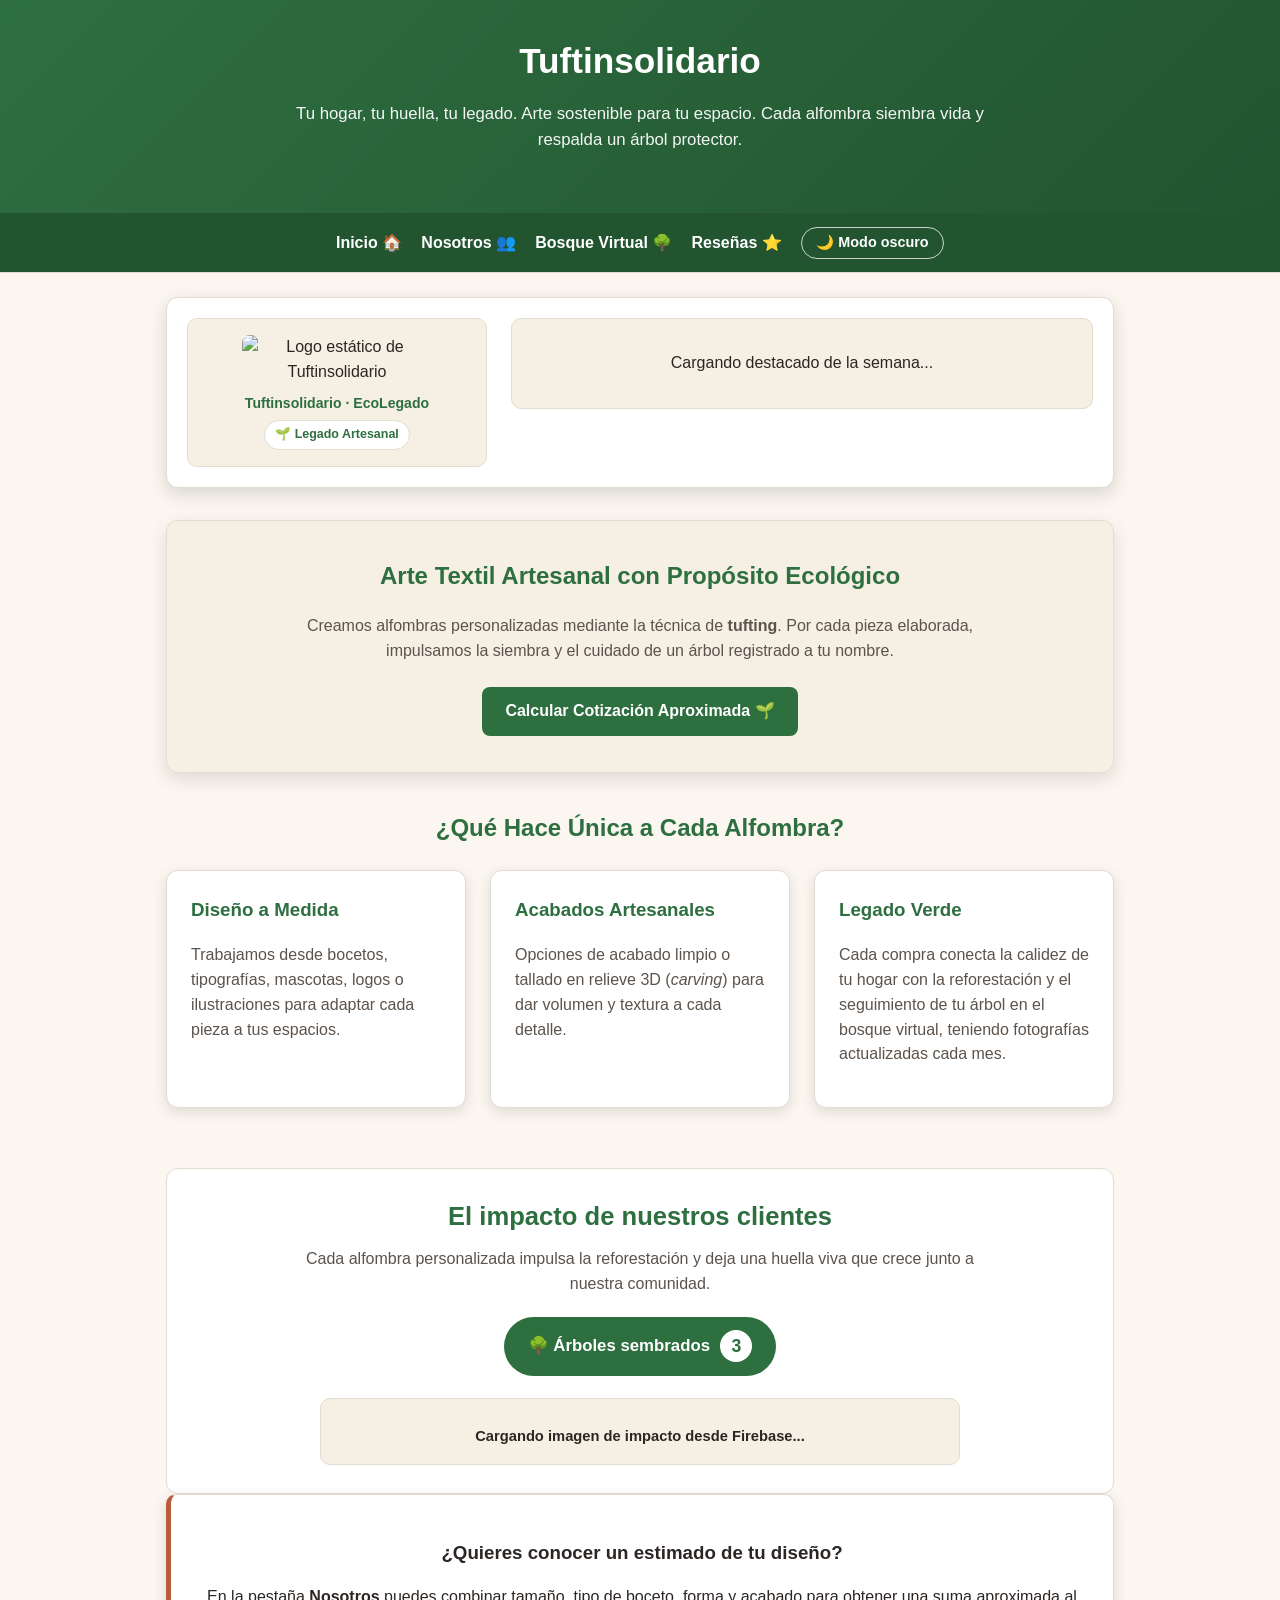
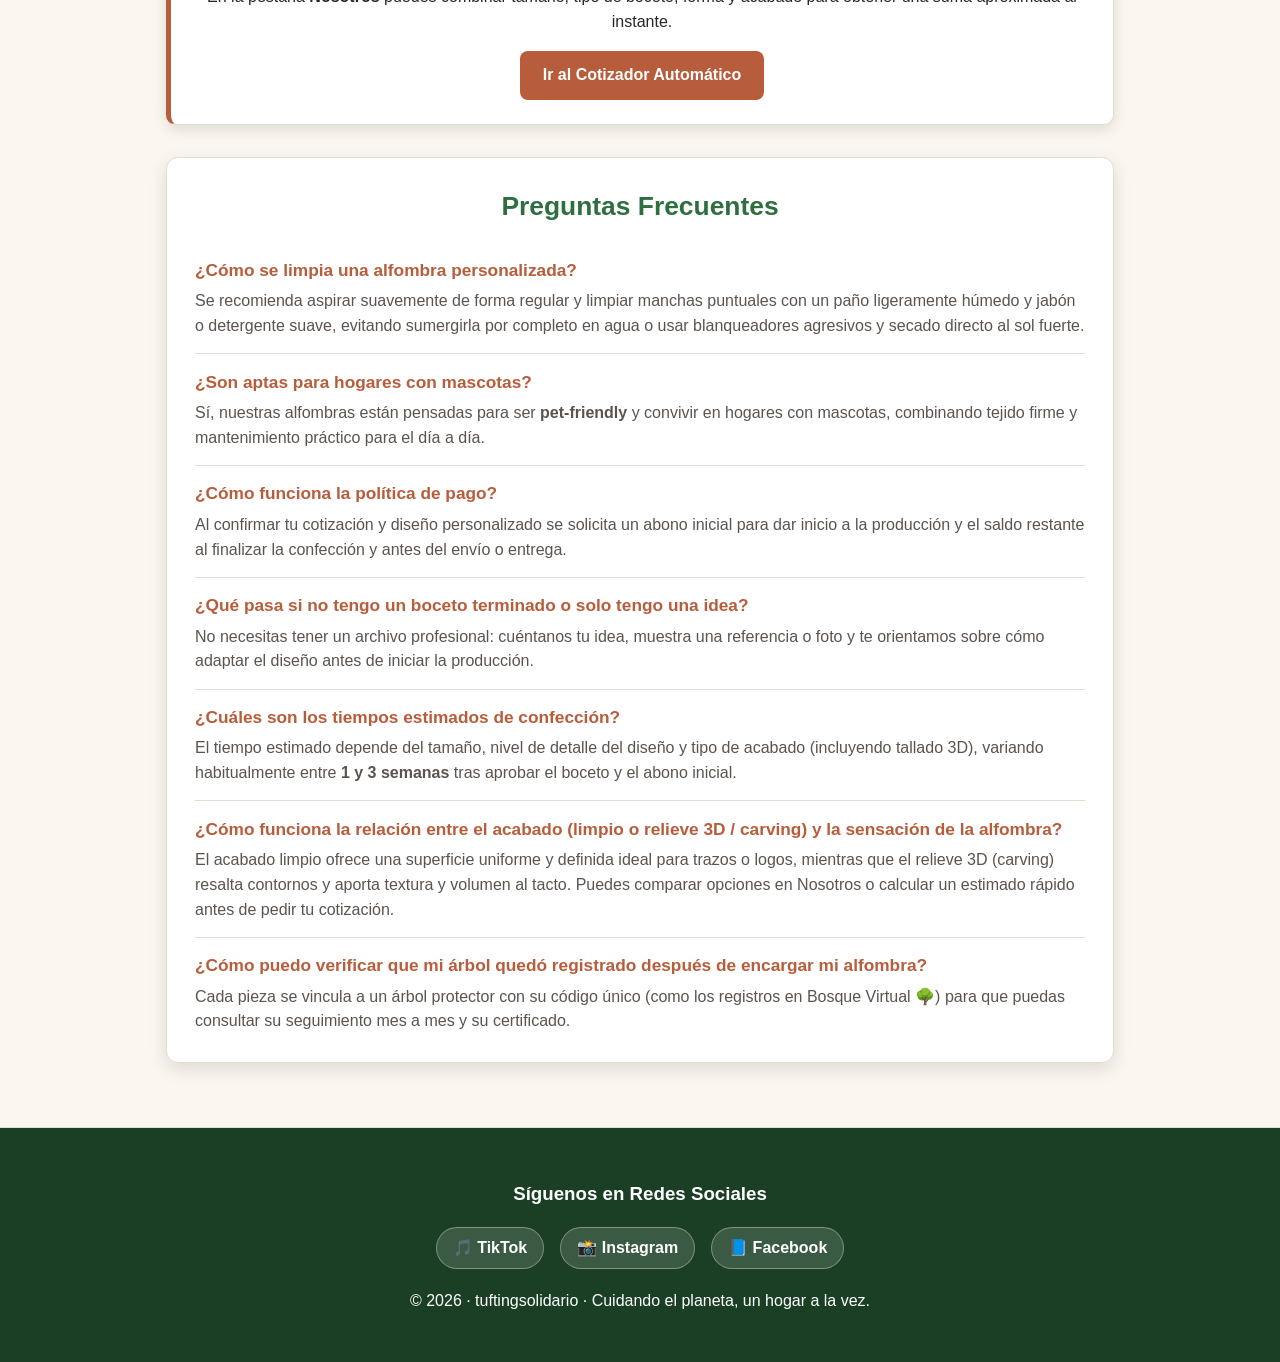
==== commit a9d3dcc4: "Update index.html" ====
--- a/index.html
+++ b/index.html
@@ -25,41 +25,88 @@
       --nav-bg: #102417;
     }
 
+    body {
+      font-family: "Segoe UI", Tahoma, Geneva, Verdana, sans-serif;
+      background-color: var(--bg-color);
+      color: var(--text-color);
+      margin: 0;
+      padding: 0;
+      line-height: 1.55;
+      transition: background-color 0.3s ease, color 0.3s ease;
+    }
+
+    header,
     header.site-header {
-      background: linear-gradient(135deg, var(--primary-color, #2e6f40), var(--nav-bg, #225430));
+      background: linear-gradient(135deg, var(--primary-color), var(--nav-bg));
       color: #ffffff;
-      padding: 2.15rem 1.25rem;
+      padding: 2.5rem 1rem;
       text-align: center;
       display: flex;
       flex-direction: column;
       align-items: center;
       justify-content: center;
       gap: 0.45rem;
-      border-bottom: 1px solid var(--border-color, #e3dcd0);
-    }
+      border-bottom: none;
+    }
+
+    header h1,
     header.site-header h1 {
-      margin: 0 auto;
+      margin: 0;
       text-align: center;
       width: 100%;
       color: #ffffff;
-      font-size: clamp(1.75rem, 3.2vw, 2.3rem);
+      font-size: 2.2rem;
       line-height: 1.2;
     }
+
+    header p,
     header.site-header p {
-      margin: 0 auto;
+      margin: 0.75rem auto 1.25rem;
       text-align: center;
       max-width: 720px;
       color: #ffffff;
-      opacity: 0.96;
-      font-size: 1.02rem;
-      line-height: 1.5;
-    }
+      opacity: 0.95;
+      font-size: 1.05rem;
+      line-height: 1.55;
+    }
+
     nav {
-      background-color: var(--nav-bg, #225430);
-    }
+      display: flex;
+      justify-content: center;
+      align-items: center;
+      gap: 1.2rem;
+      background-color: var(--nav-bg);
+      padding: 0.85rem 1rem;
+      flex-wrap: wrap;
+    }
+
+    nav a {
+      color: #ffffff;
+      text-decoration: none;
+      font-weight: bold;
+    }
+
     nav a:hover {
       color: #f3d5c5;
-    }
+      text-decoration: underline;
+    }
+
+    .btn-tema {
+      background: transparent;
+      border: 1px solid rgba(255, 255, 255, 0.75);
+      color: #ffffff;
+      padding: 0.4rem 0.9rem;
+      border-radius: 999px;
+      cursor: pointer;
+      font-weight: bold;
+      font-size: 0.9rem;
+    }
+
+    .btn-tema:hover {
+      background-color: #ffffff;
+      color: var(--nav-bg);
+    }
+
     .impacto-section {
       background-color: var(--card-bg, var(--bg-card, #ffffff));
       border: 1px solid var(--border-color, #e3dcd0);
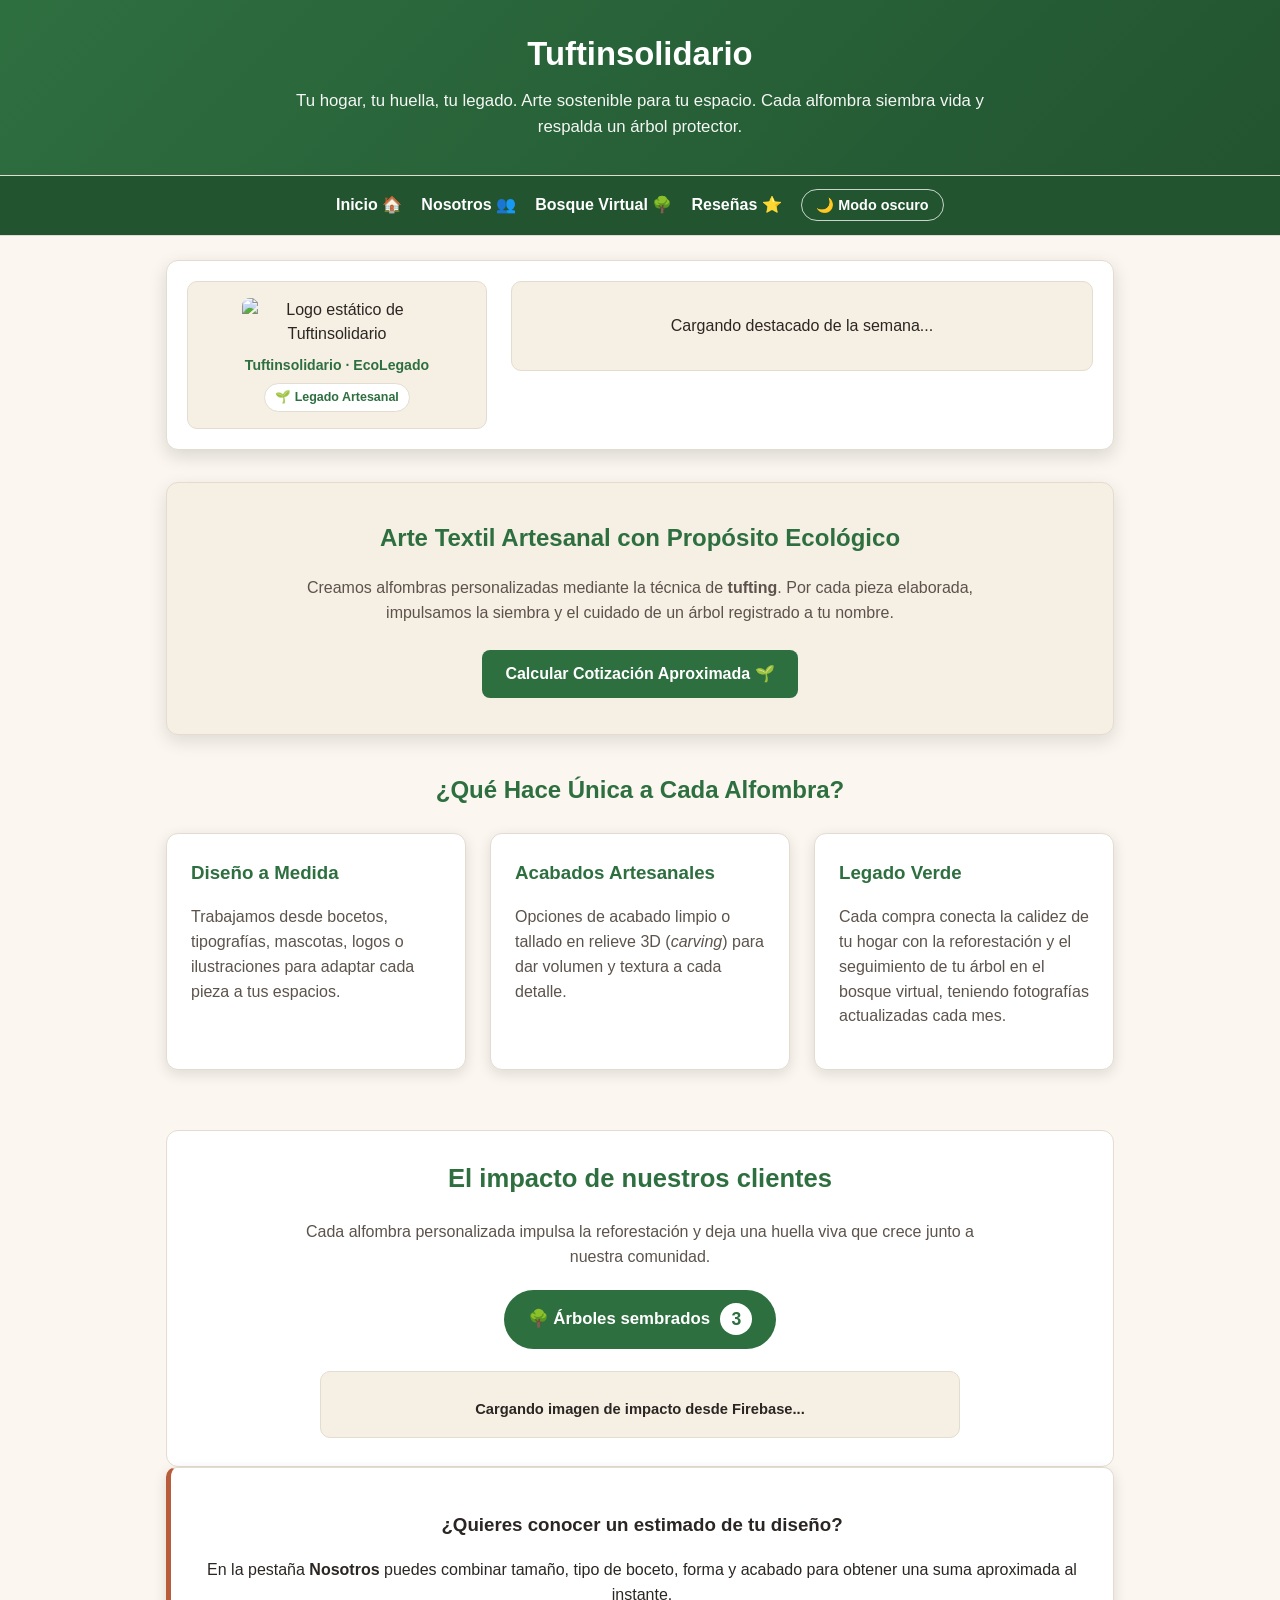
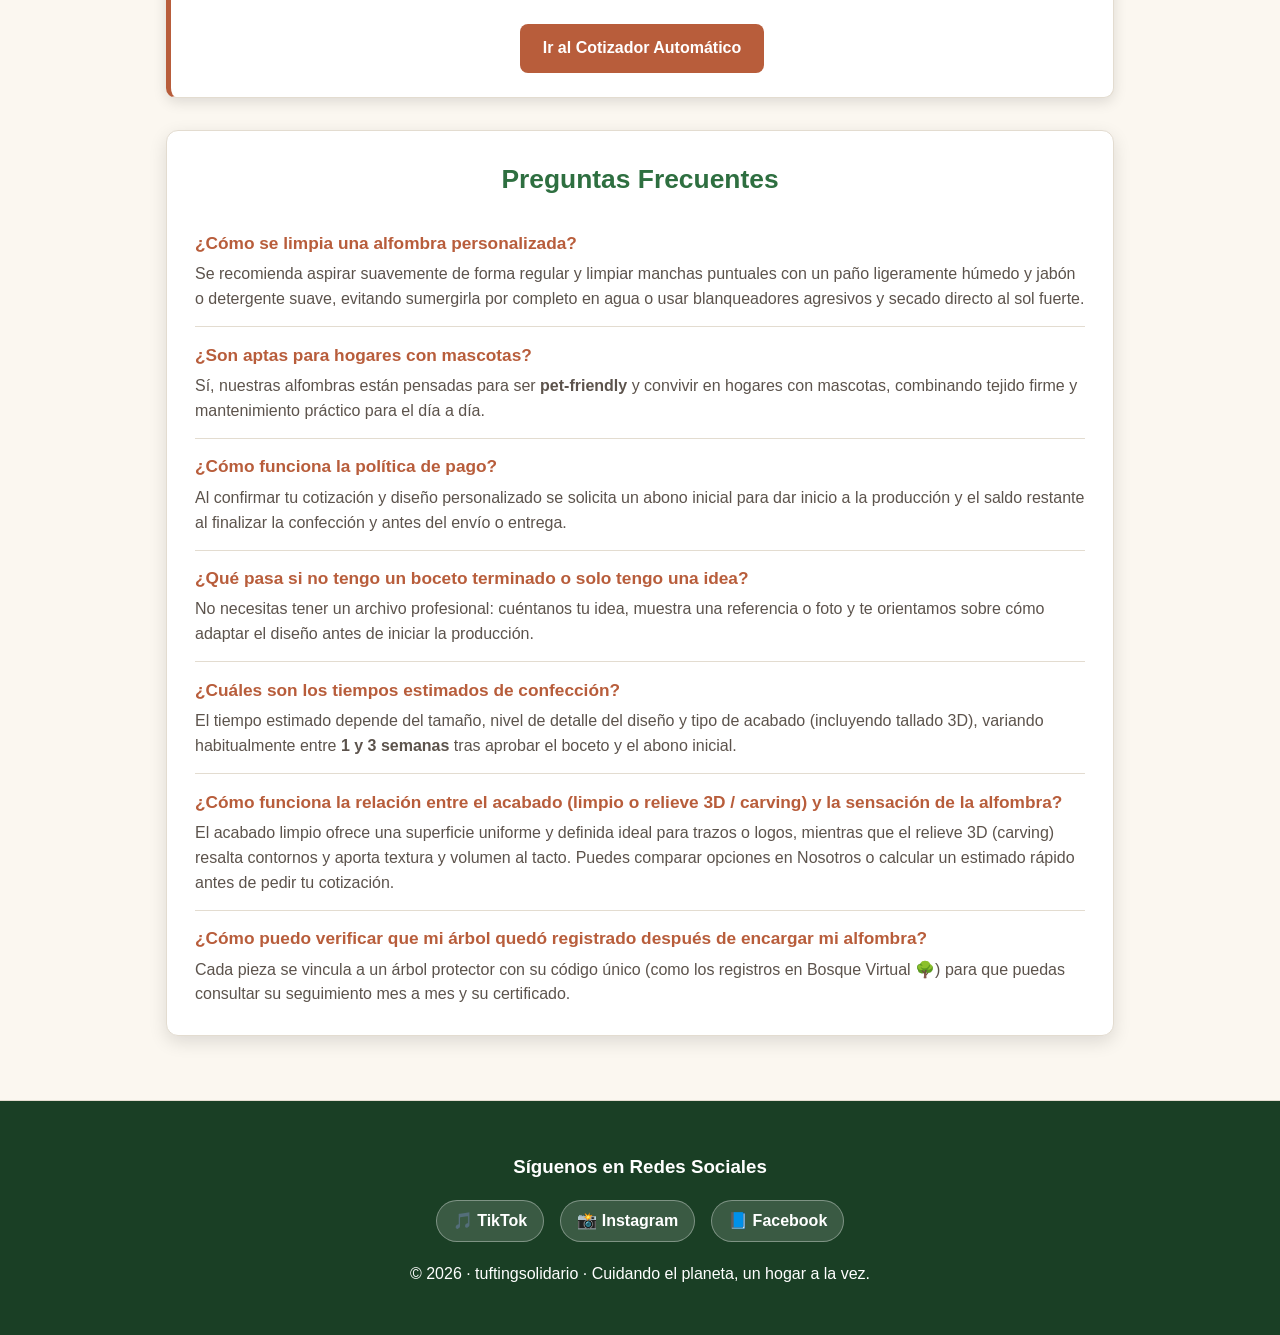
==== commit fbd261e5: "Update index.html" ====
--- a/index.html
+++ b/index.html
@@ -15,7 +15,6 @@
       --text-color: #2b2623;
       --nav-bg: #225430;
     }
-
     [data-theme="dark"] {
       --primary-color: #57a773;
       --secondary-color: #79c293;
@@ -24,7 +23,6 @@
       --text-color: #f2efe9;
       --nav-bg: #102417;
     }
-
     body {
       font-family: "Segoe UI", Tahoma, Geneva, Verdana, sans-serif;
       background-color: var(--bg-color);
@@ -34,42 +32,18 @@
       line-height: 1.55;
       transition: background-color 0.3s ease, color 0.3s ease;
     }
-
-    header,
-    header.site-header {
+    header {
       background: linear-gradient(135deg, var(--primary-color), var(--nav-bg));
-      color: #ffffff;
+      color: #fff;
       padding: 2.5rem 1rem;
       text-align: center;
       display: flex;
       flex-direction: column;
       align-items: center;
-      justify-content: center;
       gap: 0.45rem;
-      border-bottom: none;
-    }
-
-    header h1,
-    header.site-header h1 {
-      margin: 0;
-      text-align: center;
-      width: 100%;
-      color: #ffffff;
-      font-size: 2.2rem;
-      line-height: 1.2;
-    }
-
-    header p,
-    header.site-header p {
-      margin: 0.75rem auto 1.25rem;
-      text-align: center;
-      max-width: 720px;
-      color: #ffffff;
-      opacity: 0.95;
-      font-size: 1.05rem;
-      line-height: 1.55;
-    }
-
+    }
+    header h1 { margin: 0; font-size: 2.2rem; line-height: 1.2; color: #fff; }
+    header p { margin: 0.75rem auto 1.25rem; max-width: 720px; font-size: 1.05rem; color: #fff; opacity: 0.95; }
     nav {
       display: flex;
       justify-content: center;
@@ -79,59 +53,37 @@
       padding: 0.85rem 1rem;
       flex-wrap: wrap;
     }
-
-    nav a {
-      color: #ffffff;
-      text-decoration: none;
-      font-weight: bold;
-    }
-
-    nav a:hover {
-      color: #f3d5c5;
-      text-decoration: underline;
-    }
-
+    nav a { color: #fff; text-decoration: none; font-weight: bold; }
+    nav a:hover { color: #f3d5c5; text-decoration: underline; }
     .btn-tema {
       background: transparent;
       border: 1px solid rgba(255, 255, 255, 0.75);
-      color: #ffffff;
+      color: #fff;
       padding: 0.4rem 0.9rem;
       border-radius: 999px;
       cursor: pointer;
       font-weight: bold;
       font-size: 0.9rem;
     }
-
-    .btn-tema:hover {
-      background-color: #ffffff;
-      color: var(--nav-bg);
-    }
-
-    .impacto-section {
-      background-color: var(--card-bg, var(--bg-card, #ffffff));
+    .btn-tema:hover { background-color: #fff; color: var(--nav-bg); }
+    .impacto-section, .faq-section {
+      background-color: var(--card-bg, #fff);
       border: 1px solid var(--border-color, #e3dcd0);
       border-radius: 12px;
       padding: 1.75rem;
-      margin: 2rem auto 0;
-      text-align: center;
-    }
-    .impacto-section h2 {
-      margin-top: 0;
-      margin-bottom: 0.65rem;
-      color: var(--primary-color, var(--accent-primary, #2e6f40));
-      font-size: 1.6rem;
-    }
-    .impacto-section p {
-      margin: 0 auto 1.25rem;
-      max-width: 680px;
-      color: var(--muted-color, var(--text-muted, #5c534c));
-    }
+      margin: 2rem auto;
+    }
+    .faq-section { max-width: 980px; }
+    .impacto-section { margin-bottom: 0; text-align: center; }
+    .impacto-section h2, .faq-section h2 { margin-top: 0; color: var(--primary-color, #2e6f40); font-size: 1.6rem; }
+    .faq-section h2 { text-align: center; margin-bottom: 1rem; font-size: 1.65rem; }
+    .impacto-section p { margin: 0 auto 1.25rem; max-width: 680px; color: var(--muted-color, #5c534c); }
     .btn-contador-arboles {
       display: inline-flex;
       align-items: center;
       gap: 0.65rem;
-      background-color: var(--primary-color, var(--accent-primary, #2e6f40));
-      color: #ffffff;
+      background-color: var(--primary-color, #2e6f40);
+      color: #fff;
       text-decoration: none;
       padding: 0.85rem 1.45rem;
       border-radius: 999px;
@@ -139,10 +91,7 @@
       font-size: 1.05rem;
       transition: transform 0.15s ease, filter 0.15s ease;
     }
-    .btn-contador-arboles:hover {
-      transform: translateY(-1px);
-      filter: brightness(0.95);
-    }
+    .btn-contador-arboles:hover { transform: translateY(-1px); filter: brightness(0.95); }
     .contador-numero {
       display: inline-flex;
       align-items: center;
@@ -151,20 +100,18 @@
       height: 2rem;
       padding: 0 0.55rem;
       border-radius: 999px;
-      background-color: #ffffff;
-      color: var(--primary-color, var(--accent-primary, #2e6f40));
+      background-color: #fff;
+      color: var(--primary-color, #2e6f40);
       font-weight: 800;
       font-size: 1.1rem;
     }
     .impacto-media-box {
-      margin-top: 1.35rem;
+      margin: 1.35rem auto 0;
       background-color: var(--bg-box, #f6efe4);
       border: 1px solid var(--border-color, #e3dcd0);
       border-radius: 10px;
       padding: 1rem;
       max-width: 640px;
-      margin-left: auto;
-      margin-right: auto;
     }
     .impacto-media-box img {
       width: 100%;
@@ -180,38 +127,10 @@
       font-weight: 600;
       color: var(--text-main, #2b2623) !important;
     }
-    .faq-section {
-      background-color: var(--card-bg, var(--bg-card, #ffffff));
-      border: 1px solid var(--border-color, #e3dcd0);
-      border-radius: 12px;
-      padding: 1.75rem;
-      margin: 2rem auto;
-      max-width: 980px;
-    }
-    .faq-section h2 {
-      margin-top: 0;
-      margin-bottom: 1rem;
-      color: var(--primary-color, var(--accent-primary, #2e6f40));
-      text-align: center;
-      font-size: 1.65rem;
-    }
-    .faq-item {
-      border-bottom: 1px solid var(--border-color, #e3dcd0);
-      padding: 0.9rem 0;
-    }
-    .faq-item:last-child {
-      border-bottom: none;
-      padding-bottom: 0;
-    }
-    .faq-item h3 {
-      margin: 0 0 0.35rem;
-      color: var(--accent-warm, #b85d3b);
-      font-size: 1.08rem;
-    }
-    .faq-item p {
-      margin: 0;
-      color: var(--muted-color, var(--text-muted, #5c534c));
-    }
+    .faq-item { border-bottom: 1px solid var(--border-color, #e3dcd0); padding: 0.9rem 0; }
+    .faq-item:last-child { border-bottom: none; padding-bottom: 0; }
+    .faq-item h3 { margin: 0 0 0.35rem; color: var(--accent-warm, #b85d3b); font-size: 1.08rem; }
+    .faq-item p { margin: 0; color: var(--muted-color, #5c534c); }
     .logo-fallback-badge {
       display: inline-block;
       margin-top: 0.35rem;
@@ -219,12 +138,11 @@
       border-radius: 999px;
       font-size: 0.78rem;
       font-weight: bold;
-      background-color: var(--card-bg, #ffffff);
-      color: var(--primary-color, var(--accent-primary, #2e6f40));
+      background-color: var(--card-bg, #fff);
+      color: var(--primary-color, #2e6f40);
       border: 1px solid var(--border-color, #e3dcd0);
     }
-    .medio-semanal-box img,
-    .medio-semanal-box video {
+    .medio-semanal-box img, .medio-semanal-box video {
       max-width: 100%;
       height: auto;
       border-radius: 8px;
@@ -244,9 +162,7 @@
     <a href="nosotros.html">Nosotros 👥</a>
     <a href="arboles.html">Bosque Virtual 🌳</a>
     <a href="resenas.html">Reseñas ⭐</a>
-    <button id="btnTema" type="button" class="btn-tema" aria-label="Alternar entre modo claro y oscuro">
-      🌙 Modo oscuro
-    </button>
+    <button id="btnTema" type="button" class="btn-tema" aria-label="Alternar entre modo claro y oscuro">🌙 Modo oscuro</button>
   </nav>
 
   <section class="showcase-semanal">
@@ -265,9 +181,7 @@
   <main class="container">
     <section class="hero">
       <h2>Arte Textil Artesanal con Propósito Ecológico</h2>
-      <p>
-        Creamos alfombras personalizadas mediante la técnica de <strong>tufting</strong>. Por cada pieza elaborada, impulsamos la siembra y el cuidado de un árbol registrado a tu nombre.
-      </p>
+      <p>Creamos alfombras personalizadas mediante la técnica de <strong>tufting</strong>. Por cada pieza elaborada, impulsamos la siembra y el cuidado de un árbol registrado a tu nombre.</p>
       <a href="nosotros.html" class="btn">Calcular Cotización Aproximada 🌱</a>
     </section>
 
@@ -276,35 +190,26 @@
       <div class="grid-cards">
         <article class="card">
           <h3>Diseño a Medida</h3>
-          <p>
-            Trabajamos desde bocetos, tipografías, mascotas, logos o ilustraciones para adaptar cada pieza a tus espacios.
-          </p>
+          <p>Trabajamos desde bocetos, tipografías, mascotas, logos o ilustraciones para adaptar cada pieza a tus espacios.</p>
         </article>
         <article class="card">
           <h3>Acabados Artesanales</h3>
-          <p>
-            Opciones de acabado limpio o tallado en relieve 3D (<em>carving</em>) para dar volumen y textura a cada detalle.
-          </p>
+          <p>Opciones de acabado limpio o tallado en relieve 3D (<em>carving</em>) para dar volumen y textura a cada detalle.</p>
         </article>
         <article class="card">
           <h3>Legado Verde</h3>
-          <p>
-            Cada compra conecta la calidez de tu hogar con la reforestación y el seguimiento de tu árbol en el bosque virtual, teniendo fotografías actualizadas cada mes.
-          </p>
+          <p>Cada compra conecta la calidez de tu hogar con la reforestación y el seguimiento de tu árbol en el bosque virtual, teniendo fotografías actualizadas cada mes.</p>
         </article>
       </div>
     </section>
 
     <section id="impacto-clientes" class="impacto-section">
       <h2>El impacto de nuestros clientes</h2>
-      <p>
-        Cada alfombra personalizada impulsa la reforestación y deja una huella viva que crece junto a nuestra comunidad.
-      </p>
+      <p>Cada alfombra personalizada impulsa la reforestación y deja una huella viva que crece junto a nuestra comunidad.</p>
       <a href="arboles.html" class="btn-contador-arboles">
         <span>🌳 Árboles sembrados</span>
         <span id="contadorArbolesSembrados" class="contador-numero">3</span>
       </a>
-
       <div id="imagenImpactoBox" class="impacto-media-box">
         <img id="imagenImpactoFirebase" src="" alt="Registro visual del impacto en árboles sembrados" style="display:none;" />
         <p id="estadoImagenImpacto" class="impacto-media-caption">Cargando imagen de impacto desde Firebase...</p>
@@ -313,9 +218,7 @@
 
     <section class="cotizador-cta">
       <h3>¿Quieres conocer un estimado de tu diseño?</h3>
-      <p>
-        En la pestaña <strong>Nosotros</strong> puedes combinar tamaño, tipo de boceto, forma y acabado para obtener una suma aproximada al instante.
-      </p>
+      <p>En la pestaña <strong>Nosotros</strong> puedes combinar tamaño, tipo de boceto, forma y acabado para obtener una suma aproximada al instante.</p>
       <a href="nosotros.html" class="btn btn-secundario">Ir al Cotizador Automático</a>
     </section>
 
@@ -323,45 +226,31 @@
       <h2>Preguntas Frecuentes</h2>
       <div class="faq-item">
         <h3>¿Cómo se limpia una alfombra personalizada?</h3>
-        <p>
-          Se recomienda aspirar suavemente de forma regular y limpiar manchas puntuales con un paño ligeramente húmedo y jabón o detergente suave, evitando sumergirla por completo en agua o usar blanqueadores agresivos y secado directo al sol fuerte.
-        </p>
+        <p>Se recomienda aspirar suavemente de forma regular y limpiar manchas puntuales con un paño ligeramente húmedo y jabón o detergente suave, evitando sumergirla por completo en agua o usar blanqueadores agresivos y secado directo al sol fuerte.</p>
       </div>
       <div class="faq-item">
         <h3>¿Son aptas para hogares con mascotas?</h3>
-        <p>
-          Sí, nuestras alfombras están pensadas para ser <strong>pet-friendly</strong> y convivir en hogares con mascotas, combinando tejido firme y mantenimiento práctico para el día a día.
-        </p>
+        <p>Sí, nuestras alfombras están pensadas para ser <strong>pet-friendly</strong> y convivir en hogares con mascotas, combinando tejido firme y mantenimiento práctico para el día a día.</p>
       </div>
       <div class="faq-item">
         <h3>¿Cómo funciona la política de pago?</h3>
-        <p>
-          Al confirmar tu cotización y diseño personalizado se solicita un abono inicial para dar inicio a la producción y el saldo restante al finalizar la confección y antes del envío o entrega.
-        </p>
+        <p>Al confirmar tu cotización y diseño personalizado se solicita un abono inicial para dar inicio a la producción y el saldo restante al finalizar la confección y antes del envío o entrega.</p>
       </div>
       <div class="faq-item">
         <h3>¿Qué pasa si no tengo un boceto terminado o solo tengo una idea?</h3>
-        <p>
-          No necesitas tener un archivo profesional: cuéntanos tu idea, muestra una referencia o foto y te orientamos sobre cómo adaptar el diseño antes de iniciar la producción.
-        </p>
+        <p>No necesitas tener un archivo profesional: cuéntanos tu idea, muestra una referencia o foto y te orientamos sobre cómo adaptar el diseño antes de iniciar la producción.</p>
       </div>
       <div class="faq-item">
         <h3>¿Cuáles son los tiempos estimados de confección?</h3>
-        <p>
-          El tiempo estimado depende del tamaño, nivel de detalle del diseño y tipo de acabado (incluyendo tallado 3D), variando habitualmente entre <strong>1 y 3 semanas</strong> tras aprobar el boceto y el abono inicial.
-        </p>
+        <p>El tiempo estimado depende del tamaño, nivel de detalle del diseño y tipo de acabado (incluyendo tallado 3D), variando habitualmente entre <strong>1 y 3 semanas</strong> tras aprobar el boceto y el abono inicial.</p>
       </div>
       <div class="faq-item">
         <h3>¿Cómo funciona la relación entre el acabado (limpio o relieve 3D / carving) y la sensación de la alfombra?</h3>
-        <p>
-          El acabado limpio ofrece una superficie uniforme y definida ideal para trazos o logos, mientras que el relieve 3D (carving) resalta contornos y aporta textura y volumen al tacto. Puedes comparar opciones en Nosotros o calcular un estimado rápido antes de pedir tu cotización.
-        </p>
+        <p>El acabado limpio ofrece una superficie uniforme y definida ideal para trazos o logos, mientras que el relieve 3D (carving) resalta contornos y aporta textura y volumen al tacto. Puedes comparar opciones en Nosotros o calcular un estimado rápido antes de pedir tu cotización.</p>
       </div>
       <div class="faq-item">
         <h3>¿Cómo puedo verificar que mi árbol quedó registrado después de encargar mi alfombra?</h3>
-        <p>
-          Cada pieza se vincula a un árbol protector con su código único (como los registros en Bosque Virtual 🌳) para que puedas consultar su seguimiento mes a mes y su certificado.
-        </p>
+        <p>Cada pieza se vincula a un árbol protector con su código único (como los registros en Bosque Virtual 🌳) para que puedas consultar su seguimiento mes a mes y su certificado.</p>
       </div>
     </section>
   </main>
@@ -369,48 +258,30 @@
   <footer>
     <h3>Síguenos en Redes Sociales</h3>
     <div class="social-links">
-      <a href="https://www.tiktok.com/@tuftingsolidario" target="_blank" rel="noopener noreferrer" class="social-link">
-        🎵 TikTok
-      </a>
-      <a href="https://www.instagram.com/tuftingsolidario" target="_blank" rel="noopener noreferrer" class="social-link">
-        📸 Instagram
-      </a>
-      <a href="https://www.facebook.com/tuftingsolidario" target="_blank" rel="noopener noreferrer" class="social-link">
-        📘 Facebook
-      </a>
+      <a href="https://www.tiktok.com/@tuftingsolidario" target="_blank" rel="noopener noreferrer" class="social-link">🎵 TikTok</a>
+      <a href="https://www.instagram.com/tuftingsolidario" target="_blank" rel="noopener noreferrer" class="social-link">📸 Instagram</a>
+      <a href="https://www.facebook.com/tuftingsolidario" target="_blank" rel="noopener noreferrer" class="social-link">📘 Facebook</a>
     </div>
-    <p class="footer-copy">
-      &copy; 2026 · tuftingsolidario · Cuidando el planeta, un hogar a la vez.
-    </p>
+    <p class="footer-copy">&copy; 2026 · tuftingsolidario · Cuidando el planeta, un hogar a la vez.</p>
   </footer>
 
   <script>
-    (function () {
+    (() => {
       const STORAGE_KEY = "ecolegado_theme";
       const rootEl = document.documentElement;
       const btnTema = document.getElementById("btnTema");
-
-      function aplicarTema(tema) {
-        if (tema === "dark") {
-          rootEl.setAttribute("data-theme", "dark");
-          if (btnTema) btnTema.textContent = "☀️ Modo claro";
-        } else {
-          rootEl.removeAttribute("data-theme");
-          if (btnTema) btnTema.textContent = "🌙 Modo oscuro";
-        }
-      }
-
-      const temaGuardado = localStorage.getItem(STORAGE_KEY) || "light";
-      aplicarTema(temaGuardado);
-
-      if (btnTema) {
-        btnTema.addEventListener("click", function () {
-          const esOscuro = rootEl.getAttribute("data-theme") === "dark";
-          const siguienteTema = esOscuro ? "light" : "dark";
-          localStorage.setItem(STORAGE_KEY, siguienteTema);
-          aplicarTema(siguienteTema);
-        });
-      }
+      const aplicarTema = (tema) => {
+        const dark = tema === "dark";
+        rootEl.toggleAttribute("data-theme", dark);
+        if (dark) rootEl.setAttribute("data-theme", "dark");
+        if (btnTema) btnTema.textContent = dark ? "☀️ Modo claro" : "🌙 Modo oscuro";
+      };
+      aplicarTema(localStorage.getItem(STORAGE_KEY) || "light");
+      btnTema?.addEventListener("click", () => {
+        const siguiente = rootEl.getAttribute("data-theme") === "dark" ? "light" : "dark";
+        localStorage.setItem(STORAGE_KEY, siguiente);
+        aplicarTema(siguiente);
+      });
     })();
   </script>
 
@@ -431,9 +302,9 @@
 
     const app = initializeApp(firebaseConfig);
     const db = getFirestore(app);
-
     const VIDEO_SEMANAL_LOCAL = "video-semanal.mp4";
     const STORAGE_BUCKET_URL = "https://firebasestorage.googleapis.com/v0/b/ecolegado-21e65.firebasestorage.app/o/";
+
     const medioBox = document.getElementById("medioSemanalBox");
     const logoImg = document.getElementById("logoEstatico");
     const logoEstado = document.getElementById("logoEstado");
@@ -441,23 +312,17 @@
     const estadoImgImpacto = document.getElementById("estadoImagenImpacto");
     let logoCargadoOk = false;
 
-    function escapeHTML(str) {
-      return String(str || "")
-        .replace(/&/g, "&amp;")
-        .replace(/</g, "&lt;")
-        .replace(/>/g, "&gt;")
-        .replace(/"/g, "&quot;")
-        .replace(/'/g, "&#039;");
-    }
+    const escapeHTML = (str) => String(str || "")
+      .replace(/&/g, "&amp;").replace(/</g, "&lt;").replace(/>/g, "&gt;")
+      .replace(/"/g, "&quot;").replace(/'/g, "&#039;");
 
     if (logoImg) {
-      logoImg.addEventListener("load", function () {
+      logoImg.addEventListener("load", () => {
         logoCargadoOk = true;
         logoImg.style.display = "block";
         if (logoEstado) logoEstado.style.display = "none";
       });
-
-      logoImg.addEventListener("error", function () {
+      logoImg.addEventListener("error", () => {
         if (!logoCargadoOk) {
           logoImg.style.display = "none";
           if (logoEstado) {
@@ -468,202 +333,151 @@
       });
     }
 
-    function extraerIdDrive(urlStr) {
+    const extraerIdDrive = (urlStr) => {
       const limpia = (urlStr || "").trim();
       if (!limpia) return "";
-
       const patrones = [
         /drive\.google\.com\/file\/d\/([a-zA-Z0-9_-]+)/,
         /drive\.google\.com\/open\?id=([a-zA-Z0-9_-]+)/,
         /lh3\.googleusercontent\.com\/d\/([a-zA-Z0-9_-]+)/,
         /[?&]id=([a-zA-Z0-9_-]+)/
       ];
-
-      for (const patron of patrones) {
-        const match = limpia.match(patron);
-        if (match && match[1]) return match[1];
+      for (const p of patrones) {
+        const m = limpia.match(p);
+        if (m?.[1]) return m[1];
       }
       return "";
-    }
-
-    function resolverUrlImagenFirebase(rawVal) {
+    };
+
+    const normalizarUrlDriveImagen = (urlStr) => {
+      const limpia = (urlStr || "").trim();
+      if (!limpia) return "";
+      const id = extraerIdDrive(limpia);
+      return id && (limpia.includes("drive.google.com") || limpia.includes("googleusercontent.com"))
+        ? `https://lh3.googleusercontent.com/d/${id}`
+        : limpia;
+    };
+
+    const resolverUrlImagenFirebase = (rawVal) => {
       const limpia = (rawVal || "").trim();
       if (!limpia) return "";
-      if (/^https?:\/\//i.test(limpia)) {
-        return normalizarUrlDriveImagen(limpia);
-      }
-      const rutaSinSlash = limpia.replace(/^\/+/, "");
-      return `${STORAGE_BUCKET_URL}${encodeURIComponent(rutaSinSlash)}?alt=media`;
-    }
-
-    function normalizarUrlDriveImagen(urlStr) {
-      const limpia = (urlStr || "").trim();
-      if (!limpia) return "";
-
-      const id = extraerIdDrive(limpia);
-      if (id && (limpia.includes("drive.google.com") || limpia.includes("googleusercontent.com"))) {
-        return `https://lh3.googleusercontent.com/d/${id}`;
-      }
-      return limpia;
-    }
-
-    function convertirYouTubeEmbed(urlStr) {
+      if (/^https?:\/\//i.test(limpia)) return normalizarUrlDriveImagen(limpia);
+      return `${STORAGE_BUCKET_URL}${encodeURIComponent(limpia.replace(/^\/+/, ""))}?alt=media`;
+    };
+
+    const convertirYouTubeEmbed = (urlStr) => {
       try {
         const u = new URL(urlStr);
-        let videoId = "";
+        let id = "";
         if (u.hostname.includes("youtube.com")) {
-          if (u.searchParams.get("v")) videoId = u.searchParams.get("v");
-          else if (u.pathname.includes("/embed/")) videoId = u.pathname.split("/embed/")[1].split("/")[0];
-          else if (u.pathname.includes("/shorts/")) videoId = u.pathname.split("/shorts/")[1].split("/")[0];
+          id = u.searchParams.get("v")
+            || u.pathname.split("/embed/")[1]?.split("/")[0]
+            || u.pathname.split("/shorts/")[1]?.split("/")[0]
+            || "";
         } else if (u.hostname.includes("youtu.be")) {
-          videoId = u.pathname.replace("/", "").split("/")[0];
-        }
-        if (videoId) {
-          return `https://www.youtube.com/embed/${videoId}?autoplay=1&mute=1&playsinline=1`;
-        }
-      } catch (_) {}
-      return urlStr;
-    }
-
-    function resolverUrlVideo(urlStr) {
-      const limpia = (urlStr || "").trim() || VIDEO_SEMANAL_LOCAL;
-      const idDrive = limpia.includes("drive.google.com") ? extraerIdDrive(limpia) : "";
-      if (idDrive) {
-        return {
-          modo: "iframe",
-          src: `https://drive.google.com/file/d/${idDrive}/preview?autoplay=1&mute=1`
-        };
+          id = u.pathname.replace("/", "").split("/")[0];
+        }
+        return id ? `https://www.youtube.com/embed/${id}?autoplay=1&mute=1&playsinline=1` : urlStr;
+      } catch {
+        return urlStr;
       }
-      return {
-        modo: "video",
-        src: limpia
-      };
-    }
-
-    function activarAutoplayVideo() {
-      if (!medioBox) return;
-      const videoEl = medioBox.querySelector("video");
+    };
+
+    const activarAutoplayVideo = () => {
+      const videoEl = medioBox?.querySelector("video");
       if (!videoEl) return;
-
       videoEl.muted = true;
       videoEl.defaultMuted = true;
       videoEl.playsInline = true;
-
-      const reproducir = () => {
-        const promesa = videoEl.play();
-        if (promesa && typeof promesa.catch === "function") {
-          promesa.catch(() => {});
-        }
-      };
-
-      if (videoEl.readyState >= 2) {
-        reproducir();
-      } else {
-        videoEl.addEventListener("canplay", reproducir, { once: true });
-      }
-    }
-
-    function renderizarVideoLocal(titulo) {
+      const playSafe = () => videoEl.play()?.catch(() => {});
+      if (videoEl.readyState >= 2) playSafe();
+      else videoEl.addEventListener("canplay", playSafe, { once: true });
+    };
+
+    const renderizarVideoLocal = (titulo) => {
       if (!medioBox) return;
-      const tituloSeguro = escapeHTML(titulo || "Destacado semanal");
+      const seguro = escapeHTML(titulo || "Destacado semanal");
       medioBox.innerHTML = `
-        <video id="videoSemanalLocal" src="${VIDEO_SEMANAL_LOCAL}" controls autoplay muted loop playsinline preload="auto" onerror="this.outerHTML='<p>No se pudo reproducir <strong>video-semanal.mp4</strong>. Verifica que el archivo exista en la raíz del repositorio y sea un MP4 válido.</p>';"></video>
-        ${titulo ? `<p class="medio-titulo">${tituloSeguro}</p>` : ""}
+        <video id="videoSemanalLocal" src="${VIDEO_SEMANAL_LOCAL}" controls autoplay muted loop playsinline preload="auto" onerror="this.outerHTML='<p>No se pudo reproducir <strong>video-semanal.mp4</strong>.</p>';"></video>
+        ${titulo ? `<p class="medio-titulo">${seguro}</p>` : ""}
       `;
       activarAutoplayVideo();
-    }
+    };
 
     async function cargarImagenImpacto() {
       if (!imgImpacto || !estadoImgImpacto) return;
-
       try {
-        let dataImpacto = null;
-        const snapArbolesImpacto = await getDoc(doc(db, "arboles", "impacto"));
-        if (snapArbolesImpacto.exists()) {
-          dataImpacto = snapArbolesImpacto.data();
-        } else {
-          const snapConfigImpacto = await getDoc(doc(db, "configuracion", "impacto"));
-          if (snapConfigImpacto.exists()) {
-            dataImpacto = snapConfigImpacto.data();
-          }
-        }
-
-        const rawFuente =
-          (dataImpacto && (dataImpacto.imagen || dataImpacto.imagenUrl || dataImpacto.url || dataImpacto.storagePath)) ||
-          "arboles/impacto.jpg";
+        const snapArbol = await getDoc(doc(db, "arboles", "impacto"));
+        const snapConfig = snapArbol.exists() ? null : await getDoc(doc(db, "configuracion", "impacto"));
+        const data = snapArbol.exists() ? snapArbol.data() : (snapConfig?.exists() ? snapConfig.data() : null);
+
+        if (!data) {
+          imgImpacto.style.display = "none";
+          estadoImgImpacto.textContent = "Aún no hay registro en arboles/impacto.";
+          return;
+        }
+
+        const rawFuente = data.imagen || data.imagenUrl || data.foto || data.fotoUrl || data.url || data.storagePath || "";
         const urlFinal = resolverUrlImagenFirebase(rawFuente);
-        const leyenda = (dataImpacto && (dataImpacto.titulo || dataImpacto.descripcion)) || "Árboles sembrados · Legado EcoLegado";
-
-        imgImpacto.onload = function () {
+        if (!urlFinal) {
+          imgImpacto.style.display = "none";
+          estadoImgImpacto.textContent = "El documento arboles/impacto no tiene un campo de imagen válido.";
+          return;
+        }
+
+        const leyenda = data.titulo || data.descripcion || data.caption || "Árboles sembrados · Legado EcoLegado";
+        imgImpacto.onload = () => {
           imgImpacto.style.display = "block";
           estadoImgImpacto.textContent = leyenda;
         };
-
-        imgImpacto.onerror = function () {
+        imgImpacto.onerror = () => {
           imgImpacto.style.display = "none";
-          estadoImgImpacto.textContent = "Imagen de impacto en preparación desde Firebase (arboles/impacto).";
+          estadoImgImpacto.textContent = "No se pudo descargar la imagen desde Firebase (revisa URL o permisos).";
         };
-
         imgImpacto.src = urlFinal;
       } catch (err) {
+        console.error("Error cargando arboles/impacto:", err);
         imgImpacto.style.display = "none";
-        estadoImgImpacto.textContent = "No se pudo cargar la imagen de impacto desde Firebase.";
+        estadoImgImpacto.textContent = "Error al consultar arboles/impacto en Firestore.";
       }
     }
 
     async function cargarDestacadoYLogo() {
       try {
         const snap = await getDoc(doc(db, "configuracion", "destacado_semanal"));
-        if (!snap.exists()) {
-          renderizarVideoLocal("");
-          return;
-        }
+        if (!snap.exists()) return renderizarVideoLocal("");
 
         const data = snap.data();
-        const urlLogoNorm = normalizarUrlDriveImagen(data.logoUrl);
-        if (urlLogoNorm && /^https?:\/\//i.test(urlLogoNorm) && logoImg) {
+        const urlLogo = normalizarUrlDriveImagen(data.logoUrl);
+        if (urlLogo && /^https?:\/\//i.test(urlLogo) && logoImg) {
           logoImg.style.display = "block";
-          logoImg.src = urlLogoNorm;
+          logoImg.src = urlLogo;
         }
 
         const rawUrl = (data.imagen || data.imagenUrl || data.url || data.videoUrl || "").trim();
-        if (!rawUrl || data.tipo === "video-local") {
-          renderizarVideoLocal(data.titulo || "");
-          return;
-        }
-
+        if (!rawUrl || data.tipo === "video-local") return renderizarVideoLocal(data.titulo || "");
+
+        const seguro = escapeHTML(data.titulo || "Destacado semanal");
         const esYouTube = rawUrl.includes("youtube.com") || rawUrl.includes("youtu.be") || data.tipo === "youtube";
-        const esVideo =
-          data.tipo === "video" ||
-          data.tipo === "mp4" ||
-          /\.(mp4|webm|ogg|mov)(\?|$)/i.test(rawUrl) ||
-          rawUrl.includes("drive.google.com");
+        const esVideo = data.tipo === "video" || data.tipo === "mp4" || /\.(mp4|webm|ogg|mov)(\?|$)/i.test(rawUrl) || rawUrl.includes("drive.google.com");
         let medioHtml = "";
-        const tituloSeguro = escapeHTML(data.titulo || "Destacado semanal");
 
         if (esYouTube) {
-          const embedUrl = escapeHTML(convertirYouTubeEmbed(rawUrl));
-          medioHtml = `<iframe src="${embedUrl}" title="${tituloSeguro}" style="width:100%;aspect-ratio:16/9;border:0;border-radius:8px;" allow="accelerometer; autoplay; clipboard-write; encrypted-media; gyroscope; picture-in-picture" allowfullscreen></iframe>`;
+          medioHtml = `<iframe src="${escapeHTML(convertirYouTubeEmbed(rawUrl))}" title="${seguro}" style="width:100%;aspect-ratio:16/9;border:0;border-radius:8px;" allow="accelerometer; autoplay; clipboard-write; encrypted-media; gyroscope; picture-in-picture" allowfullscreen></iframe>`;
         } else if (esVideo) {
-          const resuelto = resolverUrlVideo(rawUrl);
-          if (resuelto.modo === "iframe") {
-            medioHtml = `<iframe src="${escapeHTML(resuelto.src)}" title="${tituloSeguro}" style="width:100%;aspect-ratio:16/9;border:0;border-radius:8px;" allow="autoplay; encrypted-media" allowfullscreen></iframe>`;
-          } else {
-            medioHtml = `<video src="${escapeHTML(resuelto.src)}" controls autoplay muted loop playsinline preload="auto" onerror="this.outerHTML='<p>No se pudo reproducir el video. Verifica que el enlace sea un .mp4/.webm público o usa video-semanal.mp4.</p>';"></video>`;
-          }
+          const idDrive = rawUrl.includes("drive.google.com") ? extraerIdDrive(rawUrl) : "";
+          medioHtml = idDrive
+            ? `<iframe src="https://drive.google.com/file/d/${idDrive}/preview?autoplay=1&mute=1" title="${seguro}" style="width:100%;aspect-ratio:16/9;border:0;border-radius:8px;" allow="autoplay; encrypted-media" allowfullscreen></iframe>`
+            : `<video src="${escapeHTML(rawUrl)}" controls autoplay muted loop playsinline preload="auto" onerror="this.outerHTML='<p>No se pudo reproducir el video.</p>';"></video>`;
         } else {
-          const imgUrl = escapeHTML(normalizarUrlDriveImagen(rawUrl));
-          medioHtml = `<img src="${imgUrl}" alt="${tituloSeguro}" onerror="this.outerHTML='<p>No se pudo mostrar la imagen. Revisa que el archivo en Drive sea público o usa un enlace directo de imagen.</p>';" />`;
+          medioHtml = `<img src="${escapeHTML(normalizarUrlDriveImagen(rawUrl))}" alt="${seguro}" onerror="this.outerHTML='<p>No se pudo mostrar la imagen.</p>';" />`;
         }
 
         if (medioBox) {
-          medioBox.innerHTML = `
-            ${medioHtml}
-            ${data.titulo ? `<p class="medio-titulo">${tituloSeguro}</p>` : ""}
-          `;
+          medioBox.innerHTML = `${medioHtml}${data.titulo ? `<p class="medio-titulo">${seguro}</p>` : ""}`;
           activarAutoplayVideo();
         }
-      } catch (e) {
+      } catch {
         renderizarVideoLocal("");
       }
     }
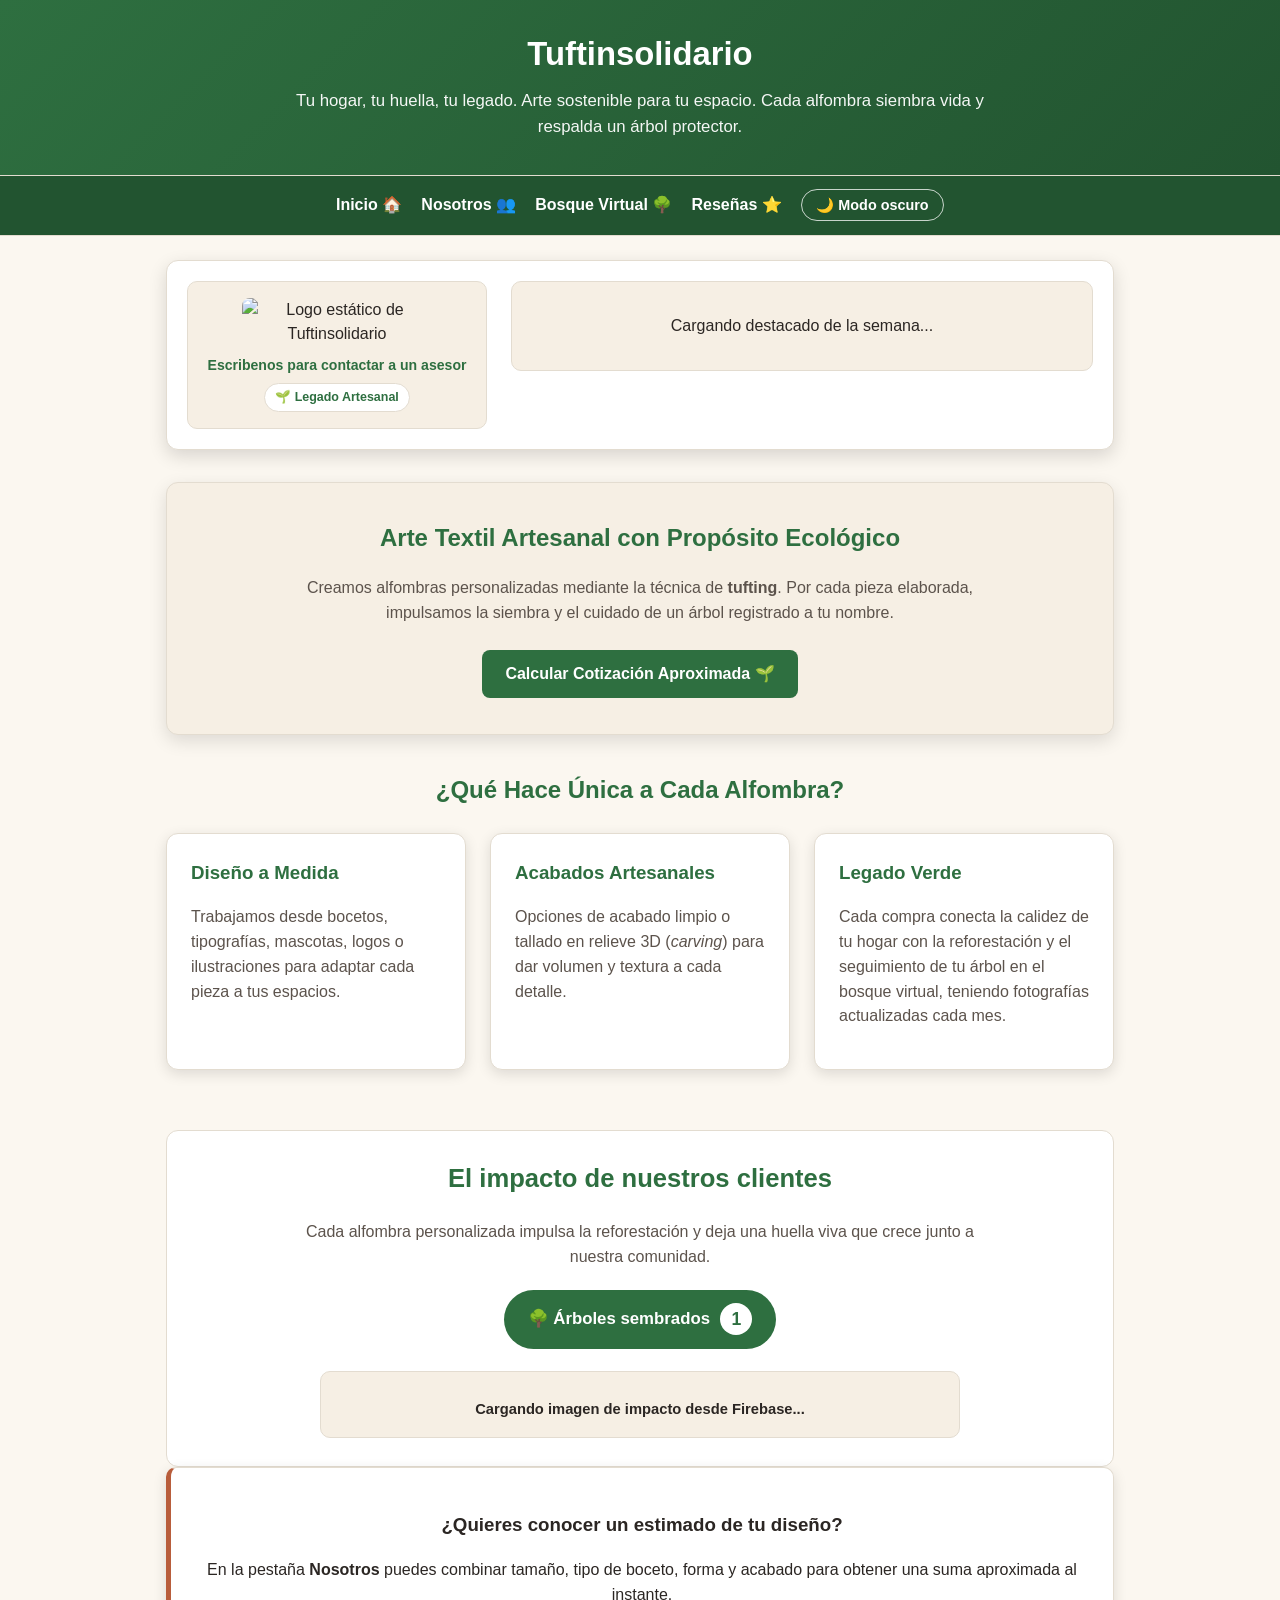
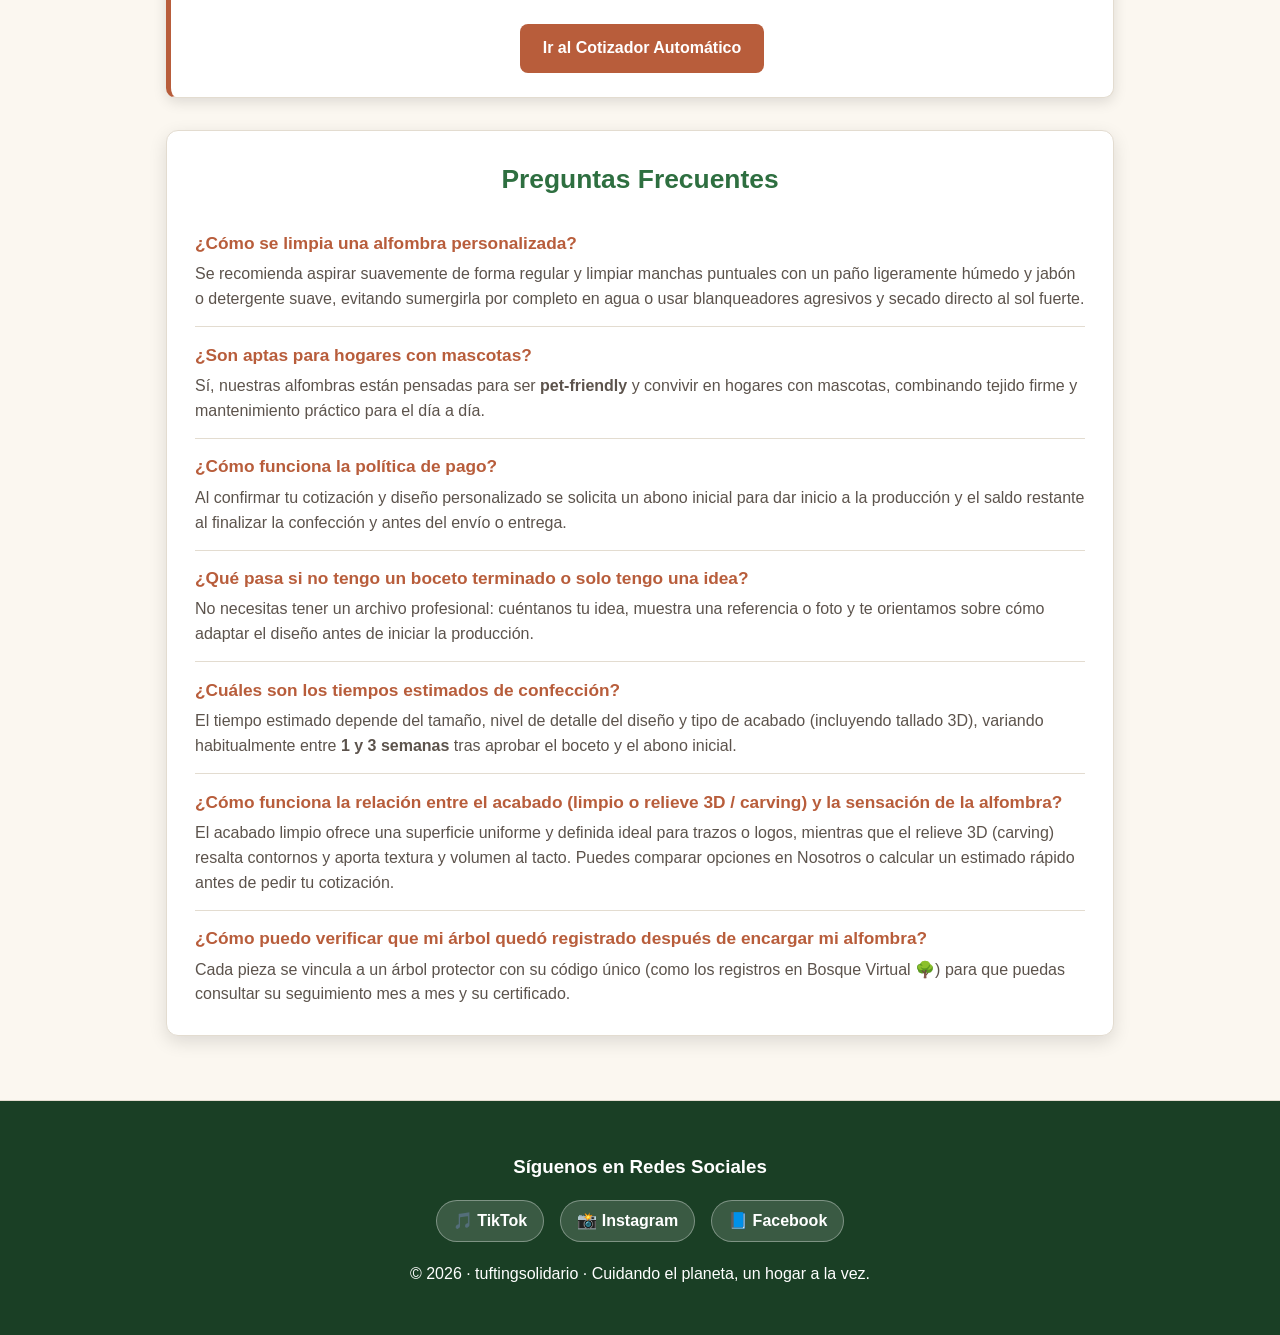
==== commit 85039181: "Update index.html" ====
--- a/index.html
+++ b/index.html
@@ -158,10 +158,10 @@
   </header>
 
   <nav>
-    <a href="index.html">Inicio 🏠</a>
-    <a href="nosotros.html">Nosotros 👥</a>
-    <a href="arboles.html">Bosque Virtual 🌳</a>
-    <a href="resenas.html">Reseñas ⭐</a>
+    <a href="https://tuftingsolidario.github.io/index.html">Inicio 🏠</a>
+    <a href="https://tuftingsolidario.github.io/nosotros.html">Nosotros 👥</a>
+    <a href="https://tuftingsolidario.github.io/arboles.html">Bosque Virtual 🌳</a>
+    <a href="https://tuftingsolidario.github.io/resenas.html">Reseñas ⭐</a>
     <button id="btnTema" type="button" class="btn-tema" aria-label="Alternar entre modo claro y oscuro">🌙 Modo oscuro</button>
   </nav>
 
@@ -169,7 +169,7 @@
     <div class="showcase-grid">
       <div class="logo-fijo-box">
         <img id="logoEstatico" src="logo-ecolegado.png" alt="Logo estático de Tuftinsolidario" class="logo-estatico" />
-        <p class="logo-etiqueta">Tuftinsolidario · EcoLegado</p>
+        <p class="logo-etiqueta"> Escribenos para contactar a un asesor </p>
         <span id="logoEstado" class="logo-fallback-badge">🌱 Legado Artesanal</span>
       </div>
       <div id="medioSemanalBox" class="medio-semanal-box">
@@ -182,7 +182,7 @@
     <section class="hero">
       <h2>Arte Textil Artesanal con Propósito Ecológico</h2>
       <p>Creamos alfombras personalizadas mediante la técnica de <strong>tufting</strong>. Por cada pieza elaborada, impulsamos la siembra y el cuidado de un árbol registrado a tu nombre.</p>
-      <a href="nosotros.html" class="btn">Calcular Cotización Aproximada 🌱</a>
+      <a href="https://tuftingsolidario.github.io/nosotros.html" class="btn">Calcular Cotización Aproximada 🌱</a>
     </section>
 
     <section id="pilares">
@@ -206,9 +206,9 @@
     <section id="impacto-clientes" class="impacto-section">
       <h2>El impacto de nuestros clientes</h2>
       <p>Cada alfombra personalizada impulsa la reforestación y deja una huella viva que crece junto a nuestra comunidad.</p>
-      <a href="arboles.html" class="btn-contador-arboles">
+      <a href="https://tuftingsolidario.github.io/arboles.html" class="btn-contador-arboles">
         <span>🌳 Árboles sembrados</span>
-        <span id="contadorArbolesSembrados" class="contador-numero">3</span>
+        <span id="contadorArbolesSembrados" class="contador-numero">1</span>
       </a>
       <div id="imagenImpactoBox" class="impacto-media-box">
         <img id="imagenImpactoFirebase" src="" alt="Registro visual del impacto en árboles sembrados" style="display:none;" />
@@ -219,7 +219,7 @@
     <section class="cotizador-cta">
       <h3>¿Quieres conocer un estimado de tu diseño?</h3>
       <p>En la pestaña <strong>Nosotros</strong> puedes combinar tamaño, tipo de boceto, forma y acabado para obtener una suma aproximada al instante.</p>
-      <a href="nosotros.html" class="btn btn-secundario">Ir al Cotizador Automático</a>
+      <a href="https://tuftingsolidario.github.io/nosotros.html" class="btn btn-secundario">Ir al Cotizador Automático</a>
     </section>
 
     <section id="preguntas-frecuentes" class="faq-section">
@@ -407,38 +407,39 @@
     async function cargarImagenImpacto() {
       if (!imgImpacto || !estadoImgImpacto) return;
       try {
-        const snapArbol = await getDoc(doc(db, "arboles", "impacto"));
-        const snapConfig = snapArbol.exists() ? null : await getDoc(doc(db, "configuracion", "impacto"));
-        const data = snapArbol.exists() ? snapArbol.data() : (snapConfig?.exists() ? snapConfig.data() : null);
+        const snapConfig = await getDoc(doc(db, "configuracion", "impacto"));
+        const snapArbol = snapConfig.exists() ? null : await getDoc(doc(db, "arboles", "impacto"));
+        const data = snapConfig.exists() ? snapConfig.data() : (snapArbol?.exists() ? snapArbol.data() : null);
 
         if (!data) {
           imgImpacto.style.display = "none";
-          estadoImgImpacto.textContent = "Aún no hay registro en arboles/impacto.";
+          estadoImgImpacto.textContent = "Aún no hay registro en configuracion/impacto.";
           return;
         }
 
-        const rawFuente = data.imagen || data.imagenUrl || data.foto || data.fotoUrl || data.url || data.storagePath || "";
+        const rawFuente =
+          data.impacto || data.imagen || data.imagenUrl || data.foto || data.fotoUrl || data.url || data.storagePath || "";
         const urlFinal = resolverUrlImagenFirebase(rawFuente);
         if (!urlFinal) {
           imgImpacto.style.display = "none";
-          estadoImgImpacto.textContent = "El documento arboles/impacto no tiene un campo de imagen válido.";
+          estadoImgImpacto.textContent = "El documento configuracion/impacto no tiene un campo de imagen válido.";
           return;
         }
 
-        const leyenda = data.titulo || data.descripcion || data.caption || "Árboles sembrados · Legado EcoLegado";
+        const leyenda = data.titulo || data.descripcion || data.caption || "Este mes el envio es gratis · @Tuftinsolidario";
         imgImpacto.onload = () => {
           imgImpacto.style.display = "block";
           estadoImgImpacto.textContent = leyenda;
         };
         imgImpacto.onerror = () => {
           imgImpacto.style.display = "none";
-          estadoImgImpacto.textContent = "No se pudo descargar la imagen desde Firebase (revisa URL o permisos).";
+          estadoImgImpacto.textContent = "No se pudo cargar la imagen desde Drive/Firebase (revisa permisos públicos).";
         };
         imgImpacto.src = urlFinal;
       } catch (err) {
-        console.error("Error cargando arboles/impacto:", err);
+        console.error("Error cargando configuracion/impacto:", err);
         imgImpacto.style.display = "none";
-        estadoImgImpacto.textContent = "Error al consultar arboles/impacto en Firestore.";
+        estadoImgImpacto.textContent = "Error al consultar configuracion/impacto en Firestore.";
       }
     }
 
